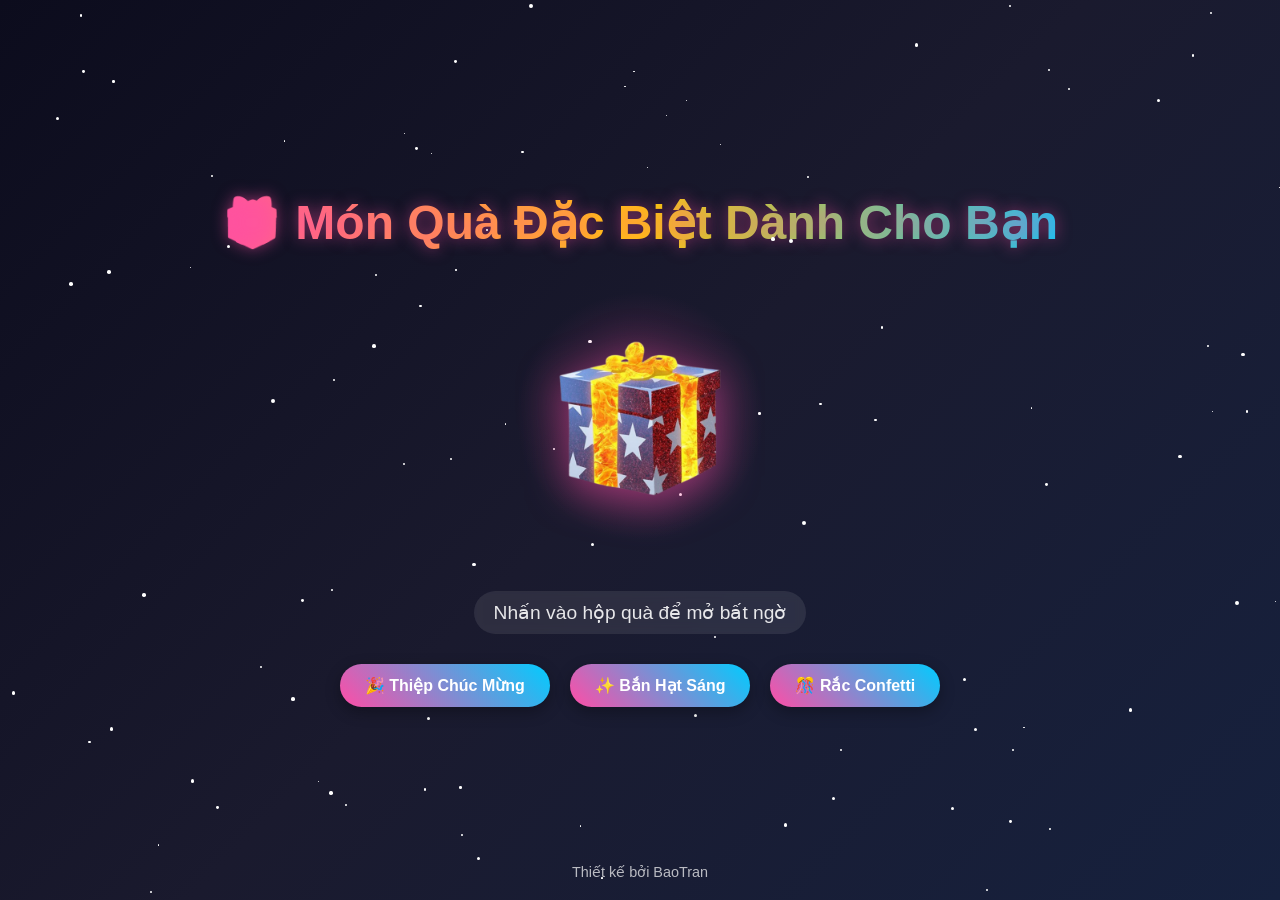
==== gift.html @ 2ae76b1a "Add files via upload" ====
<!DOCTYPE html>
<html lang="vi">
<head>
<meta charset="UTF-8">
<meta name="viewport" content="width=device-width, initial-scale=1.0">
<title>Món Quà Đặc Biệt Dành Cho Bạn</title>
<style>
* {
    margin: 0;
    padding: 0;
    box-sizing: border-box;
}

body {
    height: 100vh;
    display: flex;
    justify-content: center;
    align-items: center;
    background: linear-gradient(135deg, #0c0c1d, #1a1a2e, #16213e);
    font-family: 'Segoe UI', Tahoma, Geneva, Verdana, sans-serif;
    flex-direction: column;
    color: white;
    overflow: hidden;
    position: relative;
}

h1 {
    margin-bottom: 40px;
    font-size: 3rem;
    text-align: center;
    background: linear-gradient(90deg, #ff4da6, #ffcc00, #00ccff);
    -webkit-background-clip: text;
    background-clip: text;
    color: transparent;
    animation: titleGlow 3s infinite alternate;
    text-shadow: 0 0 15px rgba(255, 77, 166, 0.5);
    padding: 0 20px;
}

@keyframes titleGlow {
    0% { filter: drop-shadow(0 0 10px rgba(255, 77, 166, 0.7)); }
    50% { filter: drop-shadow(0 0 20px rgba(255, 204, 0, 0.7)); }
    100% { filter: drop-shadow(0 0 15px rgba(0, 204, 255, 0.7)); }
}

.gift-container {
    position: relative;
    width: 250px;
    height: 250px;
    margin-bottom: 30px;
    perspective: 1000px;
    cursor: pointer;
}

.gift-image {
    width: 100%;
    height: 100%;
    object-fit: contain;
    filter: drop-shadow(0 10px 20px rgba(255, 77, 166, 0.5));
    transition: all 0.5s cubic-bezier(0.175, 0.885, 0.32, 1.275);
    border-radius: 15px;
}

.gift-container:hover .gift-image {
    transform: scale(1.1) rotateY(10deg);
    filter: drop-shadow(0 15px 30px rgba(255, 77, 166, 0.8));
}

.glow-effect {
    position: absolute;
    top: 0;
    left: 0;
    width: 100%;
    height: 100%;
    border-radius: 15px;
    background: radial-gradient(circle at center, rgba(255, 77, 166, 0.3), transparent 70%);
    animation: pulseGlow 2s infinite alternate;
    pointer-events: none;
    z-index: -1;
}

@keyframes pulseGlow {
    0% { opacity: 0.5; transform: scale(0.95); }
    100% { opacity: 1; transform: scale(1.05); }
}

.click {
    margin-top: 20px;
    font-size: 1.2rem;
    opacity: 0.9;
    text-align: center;
    animation: pulse 2s infinite;
    background: rgba(255, 255, 255, 0.1);
    padding: 10px 20px;
    border-radius: 50px;
    backdrop-filter: blur(5px);
}

@keyframes pulse {
    0% { opacity: 0.7; transform: scale(1); }
    50% { opacity: 1; transform: scale(1.05); }
    100% { opacity: 0.7; transform: scale(1); }
}

.buttons-container {
    display: flex;
    gap: 20px;
    margin-top: 30px;
    flex-wrap: wrap;
    justify-content: center;
}

.button {
    padding: 12px 25px;
    background: linear-gradient(45deg, #ff4da6, #00ccff);
    border: none;
    border-radius: 50px;
    color: white;
    font-size: 1rem;
    font-weight: bold;
    cursor: pointer;
    transition: all 0.3s ease;
    box-shadow: 0 5px 15px rgba(0, 0, 0, 0.3);
    position: relative;
    overflow: hidden;
    z-index: 1;
}

.button::before {
    content: '';
    position: absolute;
    top: 0;
    left: -100%;
    width: 100%;
    height: 100%;
    background: linear-gradient(90deg, transparent, rgba(255, 255, 255, 0.3), transparent);
    transition: left 0.7s;
    z-index: -1;
}

.button:hover::before {
    left: 100%;
}

.button:hover {
    transform: translateY(-5px);
    box-shadow: 0 10px 20px rgba(0, 0, 0, 0.4);
}

.button:active {
    transform: translateY(0);
}

.card-container {
    position: fixed;
    top: 0;
    left: 0;
    width: 100%;
    height: 100%;
    display: none;
    justify-content: center;
    align-items: center;
    z-index: 1000;
    background: rgba(0, 0, 0, 0.8);
    backdrop-filter: blur(10px);
}

.greeting-card {
    width: 90%;
    max-width: 500px;
    background: linear-gradient(135deg, #1a1a2e, #0f3460);
    border-radius: 20px;
    padding: 30px;
    box-shadow: 0 20px 50px rgba(0, 0, 0, 0.7);
    position: relative;
    overflow: hidden;
    transform: scale(0.8);
    opacity: 0;
    transition: transform 0.5s, opacity 0.5s;
}

.greeting-card.show {
    transform: scale(1);
    opacity: 1;
}

.card-content {
    text-align: center;
    position: relative;
    z-index: 2;
}

.card-content h2 {
    font-size: 2.5rem;
    margin-bottom: 20px;
    background: linear-gradient(90deg, #ff4da6, #ffcc00);
    -webkit-background-clip: text;
    background-clip: text;
    color: transparent;
}

.card-content p {
    font-size: 1.2rem;
    line-height: 1.6;
    margin-bottom: 25px;
}

.close-card {
    position: absolute;
    top: 15px;
    right: 15px;
    background: rgba(255, 255, 255, 0.1);
    border: none;
    color: white;
    width: 30px;
    height: 30px;
    border-radius: 50%;
    cursor: pointer;
    font-size: 1.2rem;
    display: flex;
    justify-content: center;
    align-items: center;
    transition: background 0.3s;
}

.close-card:hover {
    background: rgba(255, 77, 166, 0.7);
}

.firework {
    position: absolute;
    width: 5px;
    height: 5px;
    border-radius: 50%;
    pointer-events: none;
    z-index: 1;
}

.confetti {
    position: absolute;
    width: 10px;
    height: 10px;
    opacity: 0;
    pointer-events: none;
    z-index: 1;
}

.stars {
    position: absolute;
    top: 0;
    left: 0;
    width: 100%;
    height: 100%;
    pointer-events: none;
    z-index: 0;
}

.star {
    position: absolute;
    background-color: white;
    border-radius: 50%;
    animation: twinkle 3s infinite;
}

@keyframes twinkle {
    0%, 100% { opacity: 0.2; }
    50% { opacity: 1; }
}

.message {
    position: absolute;
    bottom: 20px;
    width: 100%;
    text-align: center;
    font-size: 0.9rem;
    opacity: 0.7;
}

.loading {
    position: fixed;
    top: 0;
    left: 0;
    width: 100%;
    height: 100%;
    background: rgba(0, 0, 0, 0.9);
    display: flex;
    justify-content: center;
    align-items: center;
    z-index: 2000;
    flex-direction: column;
}

.loading-spinner {
    width: 50px;
    height: 50px;
    border: 5px solid rgba(255, 77, 166, 0.3);
    border-top: 5px solid #ff4da6;
    border-radius: 50%;
    animation: spin 1s linear infinite;
    margin-bottom: 20px;
}

@keyframes spin {
    0% { transform: rotate(0deg); }
    100% { transform: rotate(360deg); }
}

.loading-text {
    color: white;
    font-size: 1.2rem;
}

@media (max-width: 768px) {
    h1 {
        font-size: 2rem;
    }
    
    .gift-container {
        width: 200px;
        height: 200px;
    }
    
    .buttons-container {
        flex-direction: column;
        align-items: center;
    }
    
    .button {
        width: 200px;
    }
}
</style>
</head>

<body>
    <div class="stars" id="stars"></div>
    
    <h1>🎁 Món Quà Đặc Biệt Dành Cho Bạn</h1>
    
    <div class="gift-container" onclick="openGift()">
        <!-- Thay đổi đường dẫn hình ảnh tại đây -->
        <img src="image.png" 
             alt="Món quà đặc biệt" 
             class="gift-image"
             id="giftImage">
        <div class="glow-effect"></div>
    </div>
    
    <p class="click">Nhấn vào hộp quà để mở bất ngờ</p>
    
    <div class="buttons-container">
        <button class="button" onclick="showGreetingCard()">🎉 Thiệp Chúc Mừng</button>
        <button class="button" onclick="launchFireworks()">✨ Bắn Hạt Sáng</button>
        <button class="button" onclick="createConfetti()">🎊 Rắc Confetti</button>
    </div>
    
    <div class="card-container" id="cardContainer">
        <div class="greeting-card" id="greetingCard">
            <button class="close-card" onclick="closeGreetingCard()">×</button>
            <div class="card-content">
                <h2>Chúc Mừng em Phương Đoàn!</h2>
                <p>"Cuộc đời như một khu vườn — không phải lúc nào cũng nắng ấm, đôi khi cũng có mưa dông. Nhưng anh tin rằng chính những cơn mưa ấy sẽ giúp em trở thành một bông hoa đẹp hơn, mạnh mẽ hơn và tỏa hương ngát hơn trong hành trình trưởng thành của mình."</p>
                <p>Chúc em: </p>
                <p>"Tuế Tuế Bình - Tuế Tuế An - Tuế Tuế Bình An" </p>
                <p>🎁🎉✨🎊🎈</p>
                <div style="margin-top: 20px;">
                    <button class="button" onclick="redirectNow()">Đến Trang Chính Ngay</button>
                </div>
            </div>
        </div>
    </div>
    
    <div class="loading" id="loadingScreen" style="display: none;">
        <div class="loading-spinner"></div>
        <div class="loading-text">Đang chuyển đến trang chính...</div>
    </div>
    
    <p class="message">Thiết kế bởi BaoTran</p>

<script>
// Tạo ngôi sao lấp lánh nền
function createStars() {
    const starsContainer = document.getElementById('stars');
    const starCount = 100;
    
    for (let i = 0; i < starCount; i++) {
        const star = document.createElement('div');
        star.classList.add('star');
        
        // Kích thước ngẫu nhiên
        const size = Math.random() * 3 + 1;
        star.style.width = `${size}px`;
        star.style.height = `${size}px`;
        
        // Vị trí ngẫu nhiên
        star.style.left = `${Math.random() * 100}%`;
        star.style.top = `${Math.random() * 100}%`;
        
        // Độ trễ animation ngẫu nhiên
        star.style.animationDelay = `${Math.random() * 3}s`;
        
        starsContainer.appendChild(star);
    }
}

// Mở hộp quà và chuyển hướng
function openGift() {
    const giftImage = document.getElementById('giftImage');

    // hiệu ứng mở quà
    giftImage.style.transform = 'scale(1.3) rotateY(180deg)';
    giftImage.style.filter = 'drop-shadow(0 0 30px rgba(255, 77, 166, 0.9)) brightness(1.5)';

    // pháo hoa
    launchFireworks();
    createConfetti();

    // chuyển trang
    setTimeout(() => {
        window.location.href = "index.html";
    }, 800);
}

// Chuyển hướng ngay lập tức
function redirectNow() {
    const loadingScreen = document.getElementById('loadingScreen');
    loadingScreen.style.display = 'flex';
    setTimeout(() => {
        window.location.href = "index.html";
    }, 500);
}

// Hiển thị thiệp chúc mừng
function showGreetingCard() {
    const cardContainer = document.getElementById('cardContainer');
    const greetingCard = document.getElementById('greetingCard');
    
    cardContainer.style.display = 'flex';
    
    // Kích hoạt animation sau một chút delay
    setTimeout(() => {
        greetingCard.classList.add('show');
    }, 10);
}

// Đóng thiệp chúc mừng
function closeGreetingCard() {
    const cardContainer = document.getElementById('cardContainer');
    const greetingCard = document.getElementById('greetingCard');
    
    greetingCard.classList.remove('show');
    
    setTimeout(() => {
        cardContainer.style.display = 'none';
    }, 500);
}

// Bắn pháo hoa
function launchFireworks() {
    const colors = ['#ff4da6', '#00ccff', '#ffcc00', '#ff0066', '#00ff99', '#9d4edd'];
    
    for (let i = 0; i < 20; i++) {
        createFirework(colors[Math.floor(Math.random() * colors.length)]);
    }
}

// Tạo một pháo hoa
function createFirework(color) {
    const firework = document.createElement('div');
    firework.classList.add('firework');
    firework.style.backgroundColor = color;
    firework.style.left = `${Math.random() * 100}%`;
    firework.style.top = `${Math.random() * 100}%`;
    
    document.body.appendChild(firework);
    
    // Kích thước pháo hoa
    const size = Math.random() * 10 + 5;
    firework.style.width = `${size}px`;
    firework.style.height = `${size}px`;
    
    // Animation pháo hoa nổ
    const animation = firework.animate([
        { transform: 'scale(0)', opacity: 1 },
        { transform: `scale(${Math.random() * 3 + 2})`, opacity: 0 }
    ], {
        duration: Math.random() * 1000 + 500,
        easing: 'cubic-bezier(0.215, 0.610, 0.355, 1)'
    });
    
    // Xóa pháo hoa sau khi animation kết thúc
    animation.onfinish = () => {
        firework.remove();
    };
}

// Tạo confetti
function createConfetti() {
    const colors = ['#ff4da6', '#00ccff', '#ffcc00', '#ff0066', '#00ff99', '#9d4edd'];
    const confettiCount = 100;
    
    for (let i = 0; i < confettiCount; i++) {
        const confetti = document.createElement('div');
        confetti.classList.add('confetti');
        
        // Màu sắc ngẫu nhiên
        confetti.style.backgroundColor = colors[Math.floor(Math.random() * colors.length)];
        
        // Hình dạng ngẫu nhiên (hình tròn hoặc hình chữ nhật)
        if (Math.random() > 0.5) {
            confetti.style.borderRadius = '50%';
        } else {
            confetti.style.borderRadius = '0';
        }
        
        // Kích thước ngẫu nhiên
        const size = Math.random() * 10 + 5;
        confetti.style.width = `${size}px`;
        confetti.style.height = `${size}px`;
        
        // Vị trí bắt đầu ngẫu nhiên
        confetti.style.left = `${Math.random() * 100}%`;
        confetti.style.top = `${Math.random() * 100}%`;
        
        document.body.appendChild(confetti);
        
        // Animation confetti rơi
        const animation = confetti.animate([
            { 
                transform: `translate(0, 0) rotate(0deg)`,
                opacity: 1 
            },
            { 
                transform: `translate(${Math.random() * 200 - 100}px, ${Math.random() * 300 + 100}px) rotate(${Math.random() * 360}deg)`,
                opacity: 0 
            }
        ], {
            duration: Math.random() * 2000 + 1000,
            easing: 'cubic-bezier(0.215, 0.610, 0.355, 1)'
        });
        
        // Xóa confetti sau khi animation kết thúc
        animation.onfinish = () => {
            confetti.remove();
        };
    }
}

// Khởi tạo trang
window.onload = function() {
    createStars();
    
    // Thêm hiệu ứng hover cho các nút
    const buttons = document.querySelectorAll('.button');
    buttons.forEach(button => {
        button.addEventListener('mouseenter', function() {
            this.style.transform = 'translateY(-5px)';
        });
        
        button.addEventListener('mouseleave', function() {
            this.style.transform = 'translateY(0)';
        });
    });
    
    // Cho phép đóng thiệp bằng phím ESC
    document.addEventListener('keydown', function(event) {
        if (event.key === 'Escape') {
            closeGreetingCard();
        }
    });
    
    // Kiểm tra nếu hình ảnh không tải được
    const giftImage = document.getElementById('giftImage');
    giftImage.onerror = function() {
        // Nếu hình ảnh mặc định không tải được, sử dụng hình ảnh dự phòng
        this.src = "data:image/svg+xml,%3Csvg xmlns='FLOWERS-main\hop-qua-vector.png' viewBox='0 0 100 100'%3E%3Crect width='80' height='80' x='10' y='10' fill='%23ff4da6' rx='10'/%3E%3Crect width='15' height='80' x='42.5' y='10' fill='white'/%3E%3Crect width='80' height='15' x='10' y='42.5' fill='white'/%3E%3Crect width='90' height='20' x='5' y='-10' fill='%23ff1a75' rx='5'/%3E%3C/svg%3E";
        this.alt = "Hình ảnh món quà (dự phòng)";
    };
};

// Hướng dẫn thay đổi hình ảnh:
console.log("Để thay đổi hình ảnh món quà:");
console.log("1. Tìm dòng code: <img src='https://cdn.pixabay.com/photo/2017/08/06/17/58/gift-2594355_1280.png'");
console.log("2. Thay thế URL bằng đường dẫn đến hình ảnh của bạn");
console.log("3. Lưu ý: Hình ảnh nên có định dạng PNG với nền trong suốt để hiệu ứng đẹp nhất");
</script>
</body>
</html>
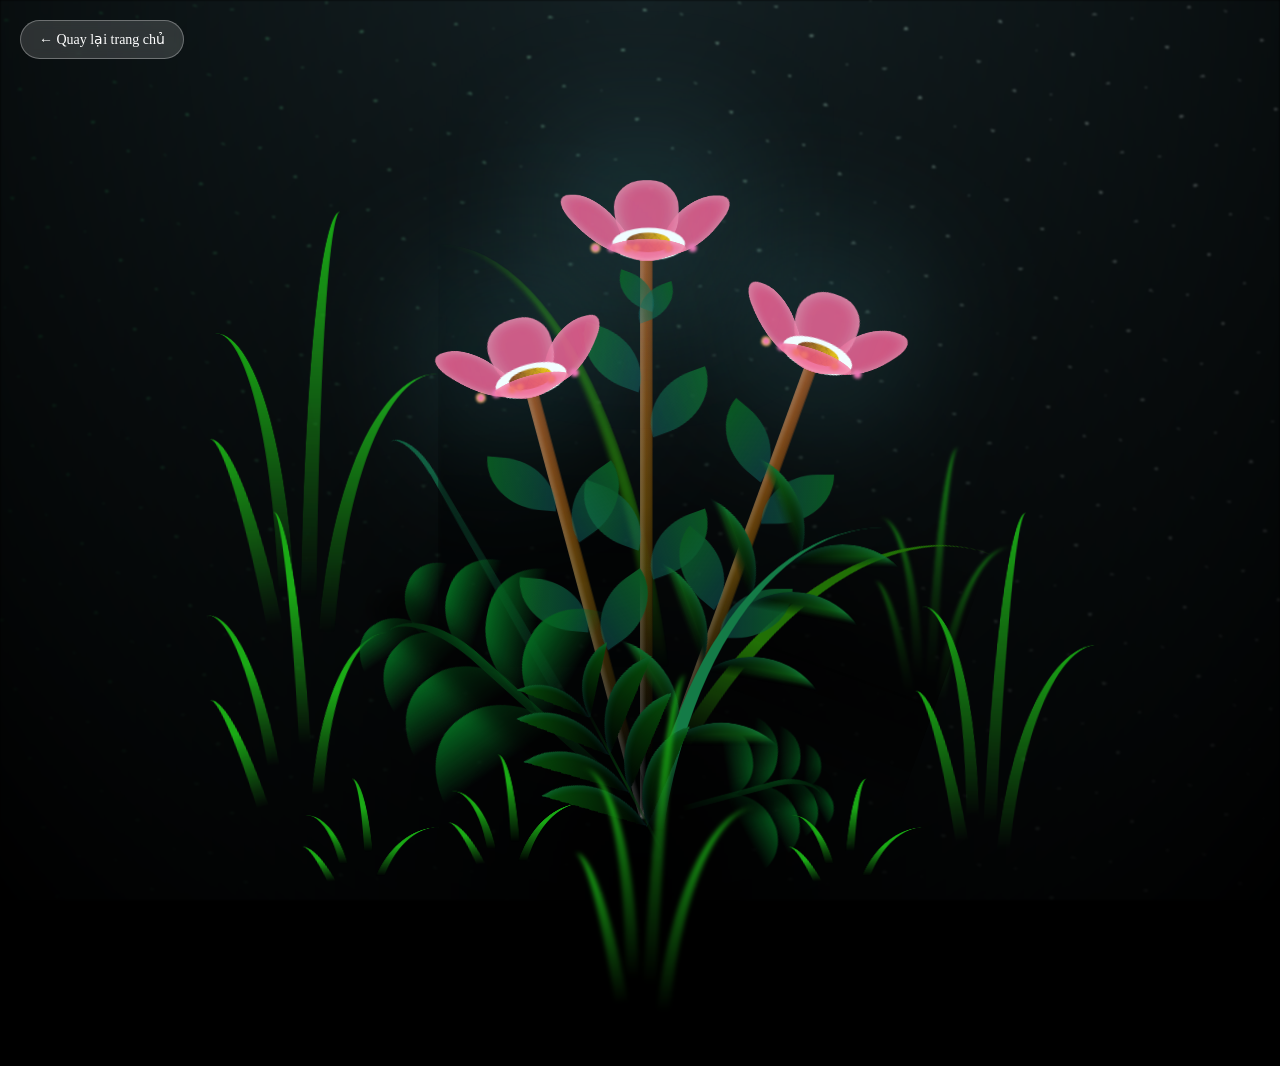
==== commit 4f5a8cd6: "Update gift.html" ====
--- a/gift.html
+++ b/gift.html
@@ -1,588 +1,313 @@
 <!DOCTYPE html>
-<html lang="vi">
+<html lang="en">
 <head>
-<meta charset="UTF-8">
-<meta name="viewport" content="width=device-width, initial-scale=1.0">
-<title>Món Quà Đặc Biệt Dành Cho Bạn</title>
-<style>
-* {
-    margin: 0;
-    padding: 0;
-    box-sizing: border-box;
-}
-
-body {
-    height: 100vh;
-    display: flex;
-    justify-content: center;
-    align-items: center;
-    background: linear-gradient(135deg, #0c0c1d, #1a1a2e, #16213e);
-    font-family: 'Segoe UI', Tahoma, Geneva, Verdana, sans-serif;
-    flex-direction: column;
-    color: white;
-    overflow: hidden;
-    position: relative;
-}
-
-h1 {
-    margin-bottom: 40px;
-    font-size: 3rem;
-    text-align: center;
-    background: linear-gradient(90deg, #ff4da6, #ffcc00, #00ccff);
-    -webkit-background-clip: text;
-    background-clip: text;
-    color: transparent;
-    animation: titleGlow 3s infinite alternate;
-    text-shadow: 0 0 15px rgba(255, 77, 166, 0.5);
-    padding: 0 20px;
-}
-
-@keyframes titleGlow {
-    0% { filter: drop-shadow(0 0 10px rgba(255, 77, 166, 0.7)); }
-    50% { filter: drop-shadow(0 0 20px rgba(255, 204, 0, 0.7)); }
-    100% { filter: drop-shadow(0 0 15px rgba(0, 204, 255, 0.7)); }
-}
-
-.gift-container {
-    position: relative;
-    width: 250px;
-    height: 250px;
-    margin-bottom: 30px;
-    perspective: 1000px;
-    cursor: pointer;
-}
-
-.gift-image {
-    width: 100%;
-    height: 100%;
-    object-fit: contain;
-    filter: drop-shadow(0 10px 20px rgba(255, 77, 166, 0.5));
-    transition: all 0.5s cubic-bezier(0.175, 0.885, 0.32, 1.275);
-    border-radius: 15px;
-}
-
-.gift-container:hover .gift-image {
-    transform: scale(1.1) rotateY(10deg);
-    filter: drop-shadow(0 15px 30px rgba(255, 77, 166, 0.8));
-}
-
-.glow-effect {
-    position: absolute;
-    top: 0;
-    left: 0;
-    width: 100%;
-    height: 100%;
-    border-radius: 15px;
-    background: radial-gradient(circle at center, rgba(255, 77, 166, 0.3), transparent 70%);
-    animation: pulseGlow 2s infinite alternate;
-    pointer-events: none;
-    z-index: -1;
-}
-
-@keyframes pulseGlow {
-    0% { opacity: 0.5; transform: scale(0.95); }
-    100% { opacity: 1; transform: scale(1.05); }
-}
-
-.click {
-    margin-top: 20px;
-    font-size: 1.2rem;
-    opacity: 0.9;
-    text-align: center;
-    animation: pulse 2s infinite;
-    background: rgba(255, 255, 255, 0.1);
-    padding: 10px 20px;
-    border-radius: 50px;
-    backdrop-filter: blur(5px);
-}
-
-@keyframes pulse {
-    0% { opacity: 0.7; transform: scale(1); }
-    50% { opacity: 1; transform: scale(1.05); }
-    100% { opacity: 0.7; transform: scale(1); }
-}
-
-.buttons-container {
-    display: flex;
-    gap: 20px;
-    margin-top: 30px;
-    flex-wrap: wrap;
-    justify-content: center;
-}
-
-.button {
-    padding: 12px 25px;
-    background: linear-gradient(45deg, #ff4da6, #00ccff);
-    border: none;
-    border-radius: 50px;
-    color: white;
-    font-size: 1rem;
-    font-weight: bold;
-    cursor: pointer;
-    transition: all 0.3s ease;
-    box-shadow: 0 5px 15px rgba(0, 0, 0, 0.3);
-    position: relative;
-    overflow: hidden;
-    z-index: 1;
-}
-
-.button::before {
-    content: '';
-    position: absolute;
-    top: 0;
-    left: -100%;
-    width: 100%;
-    height: 100%;
-    background: linear-gradient(90deg, transparent, rgba(255, 255, 255, 0.3), transparent);
-    transition: left 0.7s;
-    z-index: -1;
-}
-
-.button:hover::before {
-    left: 100%;
-}
-
-.button:hover {
-    transform: translateY(-5px);
-    box-shadow: 0 10px 20px rgba(0, 0, 0, 0.4);
-}
-
-.button:active {
-    transform: translateY(0);
-}
-
-.card-container {
-    position: fixed;
-    top: 0;
-    left: 0;
-    width: 100%;
-    height: 100%;
-    display: none;
-    justify-content: center;
-    align-items: center;
-    z-index: 1000;
-    background: rgba(0, 0, 0, 0.8);
-    backdrop-filter: blur(10px);
-}
-
-.greeting-card {
-    width: 90%;
-    max-width: 500px;
-    background: linear-gradient(135deg, #1a1a2e, #0f3460);
-    border-radius: 20px;
-    padding: 30px;
-    box-shadow: 0 20px 50px rgba(0, 0, 0, 0.7);
-    position: relative;
-    overflow: hidden;
-    transform: scale(0.8);
-    opacity: 0;
-    transition: transform 0.5s, opacity 0.5s;
-}
-
-.greeting-card.show {
-    transform: scale(1);
-    opacity: 1;
-}
-
-.card-content {
-    text-align: center;
-    position: relative;
-    z-index: 2;
-}
-
-.card-content h2 {
-    font-size: 2.5rem;
-    margin-bottom: 20px;
-    background: linear-gradient(90deg, #ff4da6, #ffcc00);
-    -webkit-background-clip: text;
-    background-clip: text;
-    color: transparent;
-}
-
-.card-content p {
-    font-size: 1.2rem;
-    line-height: 1.6;
-    margin-bottom: 25px;
-}
-
-.close-card {
-    position: absolute;
-    top: 15px;
-    right: 15px;
-    background: rgba(255, 255, 255, 0.1);
-    border: none;
-    color: white;
-    width: 30px;
-    height: 30px;
-    border-radius: 50%;
-    cursor: pointer;
-    font-size: 1.2rem;
-    display: flex;
-    justify-content: center;
-    align-items: center;
-    transition: background 0.3s;
-}
-
-.close-card:hover {
-    background: rgba(255, 77, 166, 0.7);
-}
-
-.firework {
-    position: absolute;
-    width: 5px;
-    height: 5px;
-    border-radius: 50%;
-    pointer-events: none;
-    z-index: 1;
-}
-
-.confetti {
-    position: absolute;
-    width: 10px;
-    height: 10px;
-    opacity: 0;
-    pointer-events: none;
-    z-index: 1;
-}
-
-.stars {
-    position: absolute;
-    top: 0;
-    left: 0;
-    width: 100%;
-    height: 100%;
-    pointer-events: none;
-    z-index: 0;
-}
-
-.star {
-    position: absolute;
-    background-color: white;
-    border-radius: 50%;
-    animation: twinkle 3s infinite;
-}
-
-@keyframes twinkle {
-    0%, 100% { opacity: 0.2; }
-    50% { opacity: 1; }
-}
-
-.message {
-    position: absolute;
-    bottom: 20px;
-    width: 100%;
-    text-align: center;
-    font-size: 0.9rem;
-    opacity: 0.7;
-}
-
-.loading {
-    position: fixed;
-    top: 0;
-    left: 0;
-    width: 100%;
-    height: 100%;
-    background: rgba(0, 0, 0, 0.9);
-    display: flex;
-    justify-content: center;
-    align-items: center;
-    z-index: 2000;
-    flex-direction: column;
-}
-
-.loading-spinner {
-    width: 50px;
-    height: 50px;
-    border: 5px solid rgba(255, 77, 166, 0.3);
-    border-top: 5px solid #ff4da6;
-    border-radius: 50%;
-    animation: spin 1s linear infinite;
-    margin-bottom: 20px;
-}
-
-@keyframes spin {
-    0% { transform: rotate(0deg); }
-    100% { transform: rotate(360deg); }
-}
-
-.loading-text {
-    color: white;
-    font-size: 1.2rem;
-}
-
-@media (max-width: 768px) {
-    h1 {
-        font-size: 2rem;
-    }
+    <meta charset="UTF-8">
+    <meta http-equiv="X-UA-Compatible" content="IE=edge">
+    <meta name="viewport" content="width=device-width, initial-scale=1.0">
+    <link rel="stylesheet" href="main.css">
+    <link rel="icon" href="flowers.png" type="image/x-icon">
+    <title>flowers</title>
+</head>
+<body class="container">
+    <div class="night"></div>
+    <div class="flowers">
+      <div class="flower flower--1">
+        <div class="flower__leafs flower__leafs--1">
+          <div class="flower__leaf flower__leaf--1"></div>
+          <div class="flower__leaf flower__leaf--2"></div>
+          <div class="flower__leaf flower__leaf--3"></div>
+          <div class="flower__leaf flower__leaf--4"></div>
+          <div class="flower__white-circle"></div>
+  
+          <div class="flower__light flower__light--1"></div>
+          <div class="flower__light flower__light--2"></div>
+          <div class="flower__light flower__light--3"></div>
+          <div class="flower__light flower__light--4"></div>
+          <div class="flower__light flower__light--5"></div>
+          <div class="flower__light flower__light--6"></div>
+          <div class="flower__light flower__light--7"></div>
+          <div class="flower__light flower__light--8"></div>
+  
+        </div>
+        <div class="flower__line">
+          <div class="flower__line__leaf flower__line__leaf--1"></div>
+          <div class="flower__line__leaf flower__line__leaf--2"></div>
+          <div class="flower__line__leaf flower__line__leaf--3"></div>
+          <div class="flower__line__leaf flower__line__leaf--4"></div>
+          <div class="flower__line__leaf flower__line__leaf--5"></div>
+          <div class="flower__line__leaf flower__line__leaf--6"></div>
+        </div>
+      </div>
+  
+      <div class="flower flower--2">
+        <div class="flower__leafs flower__leafs--2">
+          <div class="flower__leaf flower__leaf--1"></div>
+          <div class="flower__leaf flower__leaf--2"></div>
+          <div class="flower__leaf flower__leaf--3"></div>
+          <div class="flower__leaf flower__leaf--4"></div>
+          <div class="flower__white-circle"></div>
+  
+          <div class="flower__light flower__light--1"></div>
+          <div class="flower__light flower__light--2"></div>
+          <div class="flower__light flower__light--3"></div>
+          <div class="flower__light flower__light--4"></div>
+          <div class="flower__light flower__light--5"></div>
+          <div class="flower__light flower__light--6"></div>
+          <div class="flower__light flower__light--7"></div>
+          <div class="flower__light flower__light--8"></div>
+  
+        </div>
+        <div class="flower__line">
+          <div class="flower__line__leaf flower__line__leaf--1"></div>
+          <div class="flower__line__leaf flower__line__leaf--2"></div>
+          <div class="flower__line__leaf flower__line__leaf--3"></div>
+          <div class="flower__line__leaf flower__line__leaf--4"></div>
+        </div>
+      </div>
+  
+      <div class="flower flower--3">
+        <div class="flower__leafs flower__leafs--3">
+          <div class="flower__leaf flower__leaf--1"></div>
+          <div class="flower__leaf flower__leaf--2"></div>
+          <div class="flower__leaf flower__leaf--3"></div>
+          <div class="flower__leaf flower__leaf--4"></div>
+          <div class="flower__white-circle"></div>
+  
+          <div class="flower__light flower__light--1"></div>
+          <div class="flower__light flower__light--2"></div>
+          <div class="flower__light flower__light--3"></div>
+          <div class="flower__light flower__light--4"></div>
+          <div class="flower__light flower__light--5"></div>
+          <div class="flower__light flower__light--6"></div>
+          <div class="flower__light flower__light--7"></div>
+          <div class="flower__light flower__light--8"></div>
+  
+        </div>
+        <div class="flower__line">
+          <div class="flower__line__leaf flower__line__leaf--1"></div>
+          <div class="flower__line__leaf flower__line__leaf--2"></div>
+          <div class="flower__line__leaf flower__line__leaf--3"></div>
+          <div class="flower__line__leaf flower__line__leaf--4"></div>
+        </div>
+      </div>
+  
+      <div class="grow-ans" style="--d:1.2s">
+        <div class="flower__g-long">
+          <div class="flower__g-long__top"></div>
+          <div class="flower__g-long__bottom"></div>
+        </div>
+      </div>
+  
+      <div class="growing-grass">
+        <div class="flower__grass flower__grass--1">
+          <div class="flower__grass--top"></div>
+          <div class="flower__grass--bottom"></div>
+          <div class="flower__grass__leaf flower__grass__leaf--1"></div>
+          <div class="flower__grass__leaf flower__grass__leaf--2"></div>
+          <div class="flower__grass__leaf flower__grass__leaf--3"></div>
+          <div class="flower__grass__leaf flower__grass__leaf--4"></div>
+          <div class="flower__grass__leaf flower__grass__leaf--5"></div>
+          <div class="flower__grass__leaf flower__grass__leaf--6"></div>
+          <div class="flower__grass__leaf flower__grass__leaf--7"></div>
+          <div class="flower__grass__leaf flower__grass__leaf--8"></div>
+          <div class="flower__grass__overlay"></div>
+        </div>
+      </div>
+  
+      <div class="growing-grass">
+        <div class="flower__grass flower__grass--2">
+          <div class="flower__grass--top"></div>
+          <div class="flower__grass--bottom"></div>
+          <div class="flower__grass__leaf flower__grass__leaf--1"></div>
+          <div class="flower__grass__leaf flower__grass__leaf--2"></div>
+          <div class="flower__grass__leaf flower__grass__leaf--3"></div>
+          <div class="flower__grass__leaf flower__grass__leaf--4"></div>
+          <div class="flower__grass__leaf flower__grass__leaf--5"></div>
+          <div class="flower__grass__leaf flower__grass__leaf--6"></div>
+          <div class="flower__grass__leaf flower__grass__leaf--7"></div>
+          <div class="flower__grass__leaf flower__grass__leaf--8"></div>
+          <div class="flower__grass__overlay"></div>
+        </div>
+      </div>
+  
+      <div class="grow-ans" style="--d:2.4s">
+        <div class="flower__g-right flower__g-right--1">
+          <div class="leaf"></div>
+        </div>
+      </div>
+  
+      <div class="grow-ans" style="--d:2.8s">
+        <div class="flower__g-right flower__g-right--2">
+          <div class="leaf"></div>
+        </div>
+      </div>
+  
+      <div class="grow-ans" style="--d:2.8s">
+        <div class="flower__g-front">
+          <div class="flower__g-front__leaf-wrapper flower__g-front__leaf-wrapper--1">
+            <div class="flower__g-front__leaf"></div>
+          </div>
+          <div class="flower__g-front__leaf-wrapper flower__g-front__leaf-wrapper--2">
+            <div class="flower__g-front__leaf"></div>
+          </div>
+          <div class="flower__g-front__leaf-wrapper flower__g-front__leaf-wrapper--3">
+            <div class="flower__g-front__leaf"></div>
+          </div>
+          <div class="flower__g-front__leaf-wrapper flower__g-front__leaf-wrapper--4">
+            <div class="flower__g-front__leaf"></div>
+          </div>
+          <div class="flower__g-front__leaf-wrapper flower__g-front__leaf-wrapper--5">
+            <div class="flower__g-front__leaf"></div>
+          </div>
+          <div class="flower__g-front__leaf-wrapper flower__g-front__leaf-wrapper--6">
+            <div class="flower__g-front__leaf"></div>
+          </div>
+          <div class="flower__g-front__leaf-wrapper flower__g-front__leaf-wrapper--7">
+            <div class="flower__g-front__leaf"></div>
+          </div>
+          <div class="flower__g-front__leaf-wrapper flower__g-front__leaf-wrapper--8">
+            <div class="flower__g-front__leaf"></div>
+          </div>
+          <div class="flower__g-front__line"></div>
+        </div>
+      </div>
+  
+      <div class="grow-ans" style="--d:3.2s">
+        <div class="flower__g-fr">
+          <div class="leaf"></div>
+          <div class="flower__g-fr__leaf flower__g-fr__leaf--1"></div>
+          <div class="flower__g-fr__leaf flower__g-fr__leaf--2"></div>
+          <div class="flower__g-fr__leaf flower__g-fr__leaf--3"></div>
+          <div class="flower__g-fr__leaf flower__g-fr__leaf--4"></div>
+          <div class="flower__g-fr__leaf flower__g-fr__leaf--5"></div>
+          <div class="flower__g-fr__leaf flower__g-fr__leaf--6"></div>
+          <div class="flower__g-fr__leaf flower__g-fr__leaf--7"></div>
+          <div class="flower__g-fr__leaf flower__g-fr__leaf--8"></div>
+        </div>
+      </div>
+  
+      <div class="long-g long-g--0">
+        <div class="grow-ans" style="--d:3s">
+          <div class="leaf leaf--0"></div>
+        </div>
+        <div class="grow-ans" style="--d:2.2s">
+          <div class="leaf leaf--1"></div>
+        </div>
+        <div class="grow-ans" style="--d:3.4s">
+          <div class="leaf leaf--2"></div>
+        </div>
+        <div class="grow-ans" style="--d:3.6s">
+          <div class="leaf leaf--3"></div>
+        </div>
+      </div>
+  
+      <div class="long-g long-g--1">
+        <div class="grow-ans" style="--d:3.6s">
+          <div class="leaf leaf--0"></div>
+        </div>
+        <div class="grow-ans" style="--d:3.8s">
+          <div class="leaf leaf--1"></div>
+        </div>
+        <div class="grow-ans" style="--d:4s">
+          <div class="leaf leaf--2"></div>
+        </div>
+        <div class="grow-ans" style="--d:4.2s">
+          <div class="leaf leaf--3"></div>
+        </div>
+      </div>
+  
+      <div class="long-g long-g--2">
+        <div class="grow-ans" style="--d:4s">
+          <div class="leaf leaf--0"></div>
+        </div>
+        <div class="grow-ans" style="--d:4.2s">
+          <div class="leaf leaf--1"></div>
+        </div>
+        <div class="grow-ans" style="--d:4.4s">
+          <div class="leaf leaf--2"></div>
+        </div>
+        <div class="grow-ans" style="--d:4.6s">
+          <div class="leaf leaf--3"></div>
+        </div>
+      </div>
+  
+      <div class="long-g long-g--3">
+        <div class="grow-ans" style="--d:4s">
+          <div class="leaf leaf--0"></div>
+        </div>
+        <div class="grow-ans" style="--d:4.2s">
+          <div class="leaf leaf--1"></div>
+        </div>
+        <div class="grow-ans" style="--d:3s">
+          <div class="leaf leaf--2"></div>
+        </div>
+        <div class="grow-ans" style="--d:3.6s">
+          <div class="leaf leaf--3"></div>
+        </div>
+      </div>
+  
+      <div class="long-g long-g--4">
+        <div class="grow-ans" style="--d:4s">
+          <div class="leaf leaf--0"></div>
+        </div>
+        <div class="grow-ans" style="--d:4.2s">
+          <div class="leaf leaf--1"></div>
+        </div>
+        <div class="grow-ans" style="--d:3s">
+          <div class="leaf leaf--2"></div>
+        </div>
+        <div class="grow-ans" style="--d:3.6s">
+          <div class="leaf leaf--3"></div>
+        </div>
+      </div>
+  
+      <div class="long-g long-g--5">
+        <div class="grow-ans" style="--d:4s">
+          <div class="leaf leaf--0"></div>
+        </div>
+        <div class="grow-ans" style="--d:4.2s">
+          <div class="leaf leaf--1"></div>
+        </div>
+        <div class="grow-ans" style="--d:3s">
+          <div class="leaf leaf--2"></div>
+        </div>
+        <div class="grow-ans" style="--d:3.6s">
+          <div class="leaf leaf--3"></div>
+        </div>
+      </div>
+  
+      <div class="long-g long-g--6">
+        <div class="grow-ans" style="--d:4.2s">
+          <div class="leaf leaf--0"></div>
+        </div>
+        <div class="grow-ans" style="--d:4.4s">
+          <div class="leaf leaf--1"></div>
+        </div>
+        <div class="grow-ans" style="--d:4.6s">
+          <div class="leaf leaf--2"></div>
+        </div>
+        <div class="grow-ans" style="--d:4.8s">
+          <div class="leaf leaf--3"></div>
+        </div>
+      </div>
+  
+      <div class="long-g long-g--7">
+        <div class="grow-ans" style="--d:3s">
+          <div class="leaf leaf--0"></div>
+        </div>
+        <div class="grow-ans" style="--d:3.2s">
+          <div class="leaf leaf--1"></div>
+        </div>
+        <div class="grow-ans" style="--d:3.5s">
+          <div class="leaf leaf--2"></div>
+        </div>
+        <div class="grow-ans" style="--d:3.6s">
+          <div class="leaf leaf--3"></div>
+        </div>
+      </div>
+    </div>
+    <a href="index.html" class="back-home">← Quay lại trang chủ</a>
     
-    .gift-container {
-        width: 200px;
-        height: 200px;
-    }
-    
-    .buttons-container {
-        flex-direction: column;
-        align-items: center;
-    }
-    
-    .button {
-        width: 200px;
-    }
-}
-</style>
-</head>
-
-<body>
-    <div class="stars" id="stars"></div>
-    
-    <h1>🎁 Món Quà Đặc Biệt Dành Cho Bạn</h1>
-    
-    <div class="gift-container" onclick="openGift()">
-        <!-- Thay đổi đường dẫn hình ảnh tại đây -->
-        <img src="image.png" 
-             alt="Món quà đặc biệt" 
-             class="gift-image"
-             id="giftImage">
-        <div class="glow-effect"></div>
-    </div>
-    
-    <p class="click">Nhấn vào hộp quà để mở bất ngờ</p>
-    
-    <div class="buttons-container">
-        <button class="button" onclick="showGreetingCard()">🎉 Thiệp Chúc Mừng</button>
-        <button class="button" onclick="launchFireworks()">✨ Bắn Hạt Sáng</button>
-        <button class="button" onclick="createConfetti()">🎊 Rắc Confetti</button>
-    </div>
-    
-    <div class="card-container" id="cardContainer">
-        <div class="greeting-card" id="greetingCard">
-            <button class="close-card" onclick="closeGreetingCard()">×</button>
-            <div class="card-content">
-                <h2>Chúc Mừng em Phương Đoàn!</h2>
-                <p>"Cuộc đời như một khu vườn — không phải lúc nào cũng nắng ấm, đôi khi cũng có mưa dông. Nhưng anh tin rằng chính những cơn mưa ấy sẽ giúp em trở thành một bông hoa đẹp hơn, mạnh mẽ hơn và tỏa hương ngát hơn trong hành trình trưởng thành của mình."</p>
-                <p>Chúc em: </p>
-                <p>"Tuế Tuế Bình - Tuế Tuế An - Tuế Tuế Bình An" </p>
-                <p>🎁🎉✨🎊🎈</p>
-                <div style="margin-top: 20px;">
-                    <button class="button" onclick="redirectNow()">Đến Trang Chính Ngay</button>
-                </div>
-            </div>
-        </div>
-    </div>
-    
-    <div class="loading" id="loadingScreen" style="display: none;">
-        <div class="loading-spinner"></div>
-        <div class="loading-text">Đang chuyển đến trang chính...</div>
-    </div>
-    
-    <p class="message">Thiết kế bởi BaoTran</p>
-
-<script>
-// Tạo ngôi sao lấp lánh nền
-function createStars() {
-    const starsContainer = document.getElementById('stars');
-    const starCount = 100;
-    
-    for (let i = 0; i < starCount; i++) {
-        const star = document.createElement('div');
-        star.classList.add('star');
-        
-        // Kích thước ngẫu nhiên
-        const size = Math.random() * 3 + 1;
-        star.style.width = `${size}px`;
-        star.style.height = `${size}px`;
-        
-        // Vị trí ngẫu nhiên
-        star.style.left = `${Math.random() * 100}%`;
-        star.style.top = `${Math.random() * 100}%`;
-        
-        // Độ trễ animation ngẫu nhiên
-        star.style.animationDelay = `${Math.random() * 3}s`;
-        
-        starsContainer.appendChild(star);
-    }
-}
-
-// Mở hộp quà và chuyển hướng
-function openGift() {
-    const giftImage = document.getElementById('giftImage');
-
-    // hiệu ứng mở quà
-    giftImage.style.transform = 'scale(1.3) rotateY(180deg)';
-    giftImage.style.filter = 'drop-shadow(0 0 30px rgba(255, 77, 166, 0.9)) brightness(1.5)';
-
-    // pháo hoa
-    launchFireworks();
-    createConfetti();
-
-    // chuyển trang
-    setTimeout(() => {
-        window.location.href = "index.html";
-    }, 800);
-}
-
-// Chuyển hướng ngay lập tức
-function redirectNow() {
-    const loadingScreen = document.getElementById('loadingScreen');
-    loadingScreen.style.display = 'flex';
-    setTimeout(() => {
-        window.location.href = "index.html";
-    }, 500);
-}
-
-// Hiển thị thiệp chúc mừng
-function showGreetingCard() {
-    const cardContainer = document.getElementById('cardContainer');
-    const greetingCard = document.getElementById('greetingCard');
-    
-    cardContainer.style.display = 'flex';
-    
-    // Kích hoạt animation sau một chút delay
-    setTimeout(() => {
-        greetingCard.classList.add('show');
-    }, 10);
-}
-
-// Đóng thiệp chúc mừng
-function closeGreetingCard() {
-    const cardContainer = document.getElementById('cardContainer');
-    const greetingCard = document.getElementById('greetingCard');
-    
-    greetingCard.classList.remove('show');
-    
-    setTimeout(() => {
-        cardContainer.style.display = 'none';
-    }, 500);
-}
-
-// Bắn pháo hoa
-function launchFireworks() {
-    const colors = ['#ff4da6', '#00ccff', '#ffcc00', '#ff0066', '#00ff99', '#9d4edd'];
-    
-    for (let i = 0; i < 20; i++) {
-        createFirework(colors[Math.floor(Math.random() * colors.length)]);
-    }
-}
-
-// Tạo một pháo hoa
-function createFirework(color) {
-    const firework = document.createElement('div');
-    firework.classList.add('firework');
-    firework.style.backgroundColor = color;
-    firework.style.left = `${Math.random() * 100}%`;
-    firework.style.top = `${Math.random() * 100}%`;
-    
-    document.body.appendChild(firework);
-    
-    // Kích thước pháo hoa
-    const size = Math.random() * 10 + 5;
-    firework.style.width = `${size}px`;
-    firework.style.height = `${size}px`;
-    
-    // Animation pháo hoa nổ
-    const animation = firework.animate([
-        { transform: 'scale(0)', opacity: 1 },
-        { transform: `scale(${Math.random() * 3 + 2})`, opacity: 0 }
-    ], {
-        duration: Math.random() * 1000 + 500,
-        easing: 'cubic-bezier(0.215, 0.610, 0.355, 1)'
-    });
-    
-    // Xóa pháo hoa sau khi animation kết thúc
-    animation.onfinish = () => {
-        firework.remove();
-    };
-}
-
-// Tạo confetti
-function createConfetti() {
-    const colors = ['#ff4da6', '#00ccff', '#ffcc00', '#ff0066', '#00ff99', '#9d4edd'];
-    const confettiCount = 100;
-    
-    for (let i = 0; i < confettiCount; i++) {
-        const confetti = document.createElement('div');
-        confetti.classList.add('confetti');
-        
-        // Màu sắc ngẫu nhiên
-        confetti.style.backgroundColor = colors[Math.floor(Math.random() * colors.length)];
-        
-        // Hình dạng ngẫu nhiên (hình tròn hoặc hình chữ nhật)
-        if (Math.random() > 0.5) {
-            confetti.style.borderRadius = '50%';
-        } else {
-            confetti.style.borderRadius = '0';
-        }
-        
-        // Kích thước ngẫu nhiên
-        const size = Math.random() * 10 + 5;
-        confetti.style.width = `${size}px`;
-        confetti.style.height = `${size}px`;
-        
-        // Vị trí bắt đầu ngẫu nhiên
-        confetti.style.left = `${Math.random() * 100}%`;
-        confetti.style.top = `${Math.random() * 100}%`;
-        
-        document.body.appendChild(confetti);
-        
-        // Animation confetti rơi
-        const animation = confetti.animate([
-            { 
-                transform: `translate(0, 0) rotate(0deg)`,
-                opacity: 1 
-            },
-            { 
-                transform: `translate(${Math.random() * 200 - 100}px, ${Math.random() * 300 + 100}px) rotate(${Math.random() * 360}deg)`,
-                opacity: 0 
-            }
-        ], {
-            duration: Math.random() * 2000 + 1000,
-            easing: 'cubic-bezier(0.215, 0.610, 0.355, 1)'
-        });
-        
-        // Xóa confetti sau khi animation kết thúc
-        animation.onfinish = () => {
-            confetti.remove();
-        };
-    }
-}
-
-// Khởi tạo trang
-window.onload = function() {
-    createStars();
-    
-    // Thêm hiệu ứng hover cho các nút
-    const buttons = document.querySelectorAll('.button');
-    buttons.forEach(button => {
-        button.addEventListener('mouseenter', function() {
-            this.style.transform = 'translateY(-5px)';
-        });
-        
-        button.addEventListener('mouseleave', function() {
-            this.style.transform = 'translateY(0)';
-        });
-    });
-    
-    // Cho phép đóng thiệp bằng phím ESC
-    document.addEventListener('keydown', function(event) {
-        if (event.key === 'Escape') {
-            closeGreetingCard();
-        }
-    });
-    
-    // Kiểm tra nếu hình ảnh không tải được
-    const giftImage = document.getElementById('giftImage');
-    giftImage.onerror = function() {
-        // Nếu hình ảnh mặc định không tải được, sử dụng hình ảnh dự phòng
-        this.src = "data:image/svg+xml,%3Csvg xmlns='FLOWERS-main\hop-qua-vector.png' viewBox='0 0 100 100'%3E%3Crect width='80' height='80' x='10' y='10' fill='%23ff4da6' rx='10'/%3E%3Crect width='15' height='80' x='42.5' y='10' fill='white'/%3E%3Crect width='80' height='15' x='10' y='42.5' fill='white'/%3E%3Crect width='90' height='20' x='5' y='-10' fill='%23ff1a75' rx='5'/%3E%3C/svg%3E";
-        this.alt = "Hình ảnh món quà (dự phòng)";
-    };
-};
-
-// Hướng dẫn thay đổi hình ảnh:
-console.log("Để thay đổi hình ảnh món quà:");
-console.log("1. Tìm dòng code: <img src='https://cdn.pixabay.com/photo/2017/08/06/17/58/gift-2594355_1280.png'");
-console.log("2. Thay thế URL bằng đường dẫn đến hình ảnh của bạn");
-console.log("3. Lưu ý: Hình ảnh nên có định dạng PNG với nền trong suốt để hiệu ứng đẹp nhất");
-</script>
-</body>
-</html>+    <script src="main.js"></script>
+  </body>
+</html>
--- a/main.css
+++ b/main.css
@@ -0,0 +1,1356 @@
+*,
+*::after,
+*::before {
+  padding: 0;
+  margin: 0;
+  box-sizing: border-box;
+}
+
+:root {
+  --dark-color: #000;
+}
+
+body {
+  display: flex;
+  align-items: flex-end;
+  justify-content: center;
+  min-height: 100vh;
+  background-color: var(--dark-color);
+  overflow: hidden;
+  perspective: 1000px;
+}
+
+.night {
+  position: fixed;
+  left: 50%;
+  top: 0;
+  transform: translateX(-50%);
+  width: 100%;
+  height: 100%;
+  filter: blur(0.1vmin);
+  background-image: radial-gradient(ellipse at top, transparent 0%, var(--dark-color)), 
+  radial-gradient(ellipse at bottom, var(--dark-color), rgba(145, 233, 255, 0.2)), repeating-linear-gradient(220deg, rgb(0, 0, 0) 0px,
+   rgb(0, 0, 0) 19px, transparent 19px, transparent 22px), repeating-linear-gradient(189deg, rgb(0, 0, 0) 0px, rgb(0, 0, 0) 19px, transparent 19px, transparent 22px),
+    repeating-linear-gradient(148deg, rgb(0, 0, 0) 0px, rgb(0, 0, 0) 19px, transparent 19px, transparent 22px), linear-gradient(90deg, rgb(7, 107, 42), rgb(240, 240, 240));
+}
+
+.flowers {
+  position: relative;
+  transform: scale(0.9);
+}
+
+.flower {
+  position: absolute;
+  bottom: 10vmin;
+  transform-origin: bottom center;
+  z-index: 10;
+  --fl-speed: 0.3s;
+}
+.flower--1 {
+  -webkit-animation: moving-flower-1 4s linear infinite;
+          animation: moving-flower-1 4s linear infinite;
+}
+.flower--1 .flower__line {
+  height: 70vmin;
+  -webkit-animation-delay: 0.3s;
+          animation-delay: 0.3s;
+}
+.flower--1 .flower__line__leaf--1 {
+  -webkit-animation: blooming-leaf-right var(--fl-speed) 1.6s backwards;
+          animation: blooming-leaf-right var(--fl-speed) 1.6s backwards;
+}
+.flower--1 .flower__line__leaf--2 {
+  -webkit-animation: blooming-leaf-right var(--fl-speed) 1.4s backwards;
+          animation: blooming-leaf-right var(--fl-speed) 1.4s backwards;
+}
+.flower--1 .flower__line__leaf--3 {
+  -webkit-animation: blooming-leaf-left var(--fl-speed) 1.2s backwards;
+          animation: blooming-leaf-left var(--fl-speed) 1.2s backwards;
+}
+.flower--1 .flower__line__leaf--4 {
+  -webkit-animation: blooming-leaf-left var(--fl-speed) 1s backwards;
+          animation: blooming-leaf-left var(--fl-speed) 1s backwards;
+}
+.flower--1 .flower__line__leaf--5 {
+  -webkit-animation: blooming-leaf-right var(--fl-speed) 1.8s backwards;
+          animation: blooming-leaf-right var(--fl-speed) 1.8s backwards;
+}
+.flower--1 .flower__line__leaf--6 {
+  -webkit-animation: blooming-leaf-left var(--fl-speed) 2s backwards;
+          animation: blooming-leaf-left var(--fl-speed) 2s backwards;
+}
+.flower--2 {
+  left: 50%;
+  transform: rotate(20deg);
+  -webkit-animation: moving-flower-2 4s linear infinite;
+          animation: moving-flower-2 4s linear infinite;
+}
+.flower--2 .flower__line {
+  height: 60vmin;
+  -webkit-animation-delay: 0.6s;
+          animation-delay: 0.6s;
+}
+.flower--2 .flower__line__leaf--1 {
+  -webkit-animation: blooming-leaf-right var(--fl-speed) 1.9s backwards;
+          animation: blooming-leaf-right var(--fl-speed) 1.9s backwards;
+}
+.flower--2 .flower__line__leaf--2 {
+  -webkit-animation: blooming-leaf-right var(--fl-speed) 1.7s backwards;
+          animation: blooming-leaf-right var(--fl-speed) 1.7s backwards;
+}
+.flower--2 .flower__line__leaf--3 {
+  -webkit-animation: blooming-leaf-left var(--fl-speed) 1.5s backwards;
+          animation: blooming-leaf-left var(--fl-speed) 1.5s backwards;
+}
+.flower--2 .flower__line__leaf--4 {
+  -webkit-animation: blooming-leaf-left var(--fl-speed) 1.3s backwards;
+          animation: blooming-leaf-left var(--fl-speed) 1.3s backwards;
+}
+.flower--3 {
+  left: 50%;
+  transform: rotate(-15deg);
+  -webkit-animation: moving-flower-3 4s linear infinite;
+          animation: moving-flower-3 4s linear infinite;
+}
+.flower--3 .flower__line {
+  -webkit-animation-delay: 0.9s;
+          animation-delay: 0.9s;
+}
+.flower--3 .flower__line__leaf--1 {
+  -webkit-animation: blooming-leaf-right var(--fl-speed) 2.5s backwards;
+          animation: blooming-leaf-right var(--fl-speed) 2.5s backwards;
+}
+.flower--3 .flower__line__leaf--2 {
+  -webkit-animation: blooming-leaf-right var(--fl-speed) 2.3s backwards;
+          animation: blooming-leaf-right var(--fl-speed) 2.3s backwards;
+}
+.flower--3 .flower__line__leaf--3 {
+  -webkit-animation: blooming-leaf-left var(--fl-speed) 2.1s backwards;
+          animation: blooming-leaf-left var(--fl-speed) 2.1s backwards;
+}
+.flower--3 .flower__line__leaf--4 {
+  -webkit-animation: blooming-leaf-left var(--fl-speed) 1.9s backwards;
+          animation: blooming-leaf-left var(--fl-speed) 1.9s backwards;
+}
+.flower__leafs {
+  position: relative;
+  -webkit-animation: blooming-flower 2s backwards;
+          animation: blooming-flower 2s backwards;
+}
+.flower__leafs--1 {
+  -webkit-animation-delay: 1.1s;
+          animation-delay: 1.1s;
+}
+.flower__leafs--2 {
+  -webkit-animation-delay: 1.4s;
+          animation-delay: 1.4s;
+}
+.flower__leafs--3 {
+  -webkit-animation-delay: 1.7s;
+          animation-delay: 1.7s;
+}
+.flower__leafs::after {
+  content: "";
+  position: absolute;
+  left: 0;
+  top: 0;
+  transform: translate(-50%, -100%);
+  width: 8vmin;
+  height: 8vmin;
+  background-color: #6bf0ff;
+  filter: blur(10vmin);
+}
+.flower__leaf {
+  position: absolute;
+  bottom: 0;
+  left: 50%;
+  width: 8vmin;
+  height: 11vmin;
+  border-radius: 51% 49% 47% 53%/44% 45% 55% 69%;
+  background-color: #f672b0;
+  background-image: linear-gradient(to top, #ee5286, #ee5286);
+  transform-origin: bottom center;
+  opacity: 0.9;
+  box-shadow: inset 0 0 2vmin rgba(255, 255, 255, 0.5);
+}
+.flower__leaf--1 {
+  transform: translate(-10%, 1%) rotateY(40deg) rotateX(-50deg);
+}
+.flower__leaf--2 {
+  transform: translate(-50%, -4%) rotateX(40deg);
+}
+.flower__leaf--3 {
+  transform: translate(-90%, 0%) rotateY(45deg) rotateX(50deg);
+}
+.flower__leaf--4 {
+  width: 8vmin;
+  height: 8vmin;
+  transform-origin: bottom left;
+  border-radius: 4vmin 10vmin 4vmin 4vmin;
+  transform: translate(0%, 18%) rotateX(70deg) rotate(-43deg);
+  background-image: linear-gradient(to top, #ee5286, #ee5286);
+  z-index: 1;
+  opacity: 0.8;
+}
+.flower__white-circle {
+  position: absolute;
+  left: -3.5vmin;
+  top: -3vmin;
+  width: 9vmin;
+  height: 4vmin;
+  border-radius: 50%;
+  background-color: #fff;
+}
+.flower__white-circle::after {
+  content: "";
+  position: absolute;
+  left: 50%;
+  top: 45%;
+  transform: translate(-50%, -50%);
+  width: 60%;
+  height: 60%;
+  border-radius: inherit;
+  background-image: repeating-linear-gradient(135deg, rgba(0, 0, 0, 0.03) 0px, rgba(0, 0, 0, 0.03) 1px,
+   transparent 1px, transparent 12px), repeating-linear-gradient(45deg, rgba(0, 0, 0, 0.03) 0px, rgba(0, 0, 0, 0.03) 1px, transparent 1px,
+    transparent 12px), repeating-linear-gradient(67.5deg, rgba(0, 0, 0, 0.03) 0px, rgba(0, 0, 0, 0.03) 1px, transparent 1px, transparent 12px),
+     repeating-linear-gradient(135deg, rgba(0, 0, 0, 0.03) 0px, rgba(0, 0, 0, 0.03) 1px, transparent 1px, transparent 12px), repeating-linear-gradient(45deg, rgba(0, 0, 0, 0.03) 0px,
+      rgba(0, 0, 0, 0.03) 1px, transparent 1px, transparent 12px), repeating-linear-gradient(112.5deg, rgba(0, 0, 0, 0.03) 0px, rgba(0, 0, 0, 0.03) 1px, transparent 1px, transparent 12px),
+       repeating-linear-gradient(112.5deg, rgba(0, 0, 0, 0.03) 0px, rgba(0, 0, 0, 0.03) 1px, transparent 1px, transparent 12px), repeating-linear-gradient(45deg, rgba(0, 0, 0, 0.03) 0px,
+        rgba(0, 0, 0, 0.03) 1px, transparent 1px, transparent 12px), repeating-linear-gradient(22.5deg, rgba(0, 0, 0, 0.03) 0px, rgba(0, 0, 0, 0.03) 1px, transparent 1px, transparent 12px), 
+        repeating-linear-gradient(45deg, rgba(0, 0, 0, 0.03) 0px, rgba(0, 0, 0, 0.03) 1px, transparent 1px, transparent 12px), repeating-linear-gradient(22.5deg, rgba(0, 0, 0, 0.03) 0px, 
+        rgba(0, 0, 0, 0.03) 1px, transparent 1px, transparent 12px), repeating-linear-gradient(135deg, rgba(0, 0, 0, 0.03) 0px, rgba(0, 0, 0, 0.03) 1px, transparent 1px, transparent 12px),
+         repeating-linear-gradient(157.5deg, rgba(0, 0, 0, 0.03) 0px, rgba(0, 0, 0, 0.03) 1px, transparent 1px, transparent 12px), repeating-linear-gradient(67.5deg, rgba(0, 0, 0, 0.03) 0px,
+          rgba(0, 0, 0, 0.03) 1px, transparent 1px, transparent 12px), repeating-linear-gradient(67.5deg, rgba(0, 0, 0, 0.03) 0px, rgba(0, 0, 0, 0.03) 1px, transparent 1px, transparent 12px),
+           linear-gradient(90deg, rgb(127, 47, 21), rgb(255, 206, 0));
+}
+
+.flower__line {
+  height: 55vmin;
+  width: 1.5vmin;
+  background-image: linear-gradient(to left, rgba(0, 0, 0, 0.2), transparent, rgba(255, 255, 255, 0.2)), linear-gradient(to top, transparent 10%, #583e08, #944415);
+  box-shadow: inset 0 0 2px rgba(0, 0, 0, 0.5);
+  -webkit-animation: grow-flower-tree 4s backwards;
+          animation: grow-flower-tree 4s backwards;
+}
+.flower__line__leaf {
+  --w: 7vmin;
+  --h: calc(var(--w) + 2vmin);
+  position: absolute;
+  top: 20%;
+  left: 90%;
+  width: var(--w);
+  height: var(--h);
+  border-top-right-radius: var(--h);
+  border-bottom-left-radius: var(--h);
+  background-image: linear-gradient(to top, rgba(20, 117, 122, 0.4), #095721);
+}
+.flower__line__leaf--1 {
+  transform: rotate(70deg) rotateY(30deg);
+}
+.flower__line__leaf--2 {
+  top: 45%;
+  transform: rotate(70deg) rotateY(30deg);
+}
+.flower__line__leaf--3, .flower__line__leaf--4, .flower__line__leaf--6 {
+  border-top-right-radius: 0;
+  border-bottom-left-radius: 0;
+  border-top-left-radius: var(--h);
+  border-bottom-right-radius: var(--h);
+  left: -460%;
+  top: 12%;
+  transform: rotate(-70deg) rotateY(30deg);
+}
+.flower__line__leaf--4 {
+  top: 40%;
+}
+.flower__line__leaf--5 {
+  top: 0;
+  transform-origin: left;
+  transform: rotate(70deg) rotateY(30deg) scale(0.6);
+}
+.flower__line__leaf--6 {
+  top: -2%;
+  left: -450%;
+  transform-origin: right;
+  transform: rotate(-70deg) rotateY(30deg) scale(0.6);
+}
+.flower__light {
+  position: absolute;
+  bottom: 0vmin;
+  width: 1vmin;
+  height: 1vmin;
+  background-color: rgb(255, 251, 0);
+  border-radius: 50%;
+  filter: blur(0.2vmin);
+  -webkit-animation: light-ans 4s linear infinite backwards;
+          animation: light-ans 4s linear infinite backwards;
+}
+.flower__light:nth-child(odd) {
+  background-color: #f76baf;
+}
+.flower__light--1 {
+  left: -2vmin;
+  -webkit-animation-delay: 1s;
+          animation-delay: 1s;
+}
+.flower__light--2 {
+  left: 3vmin;
+  -webkit-animation-delay: 0.5s;
+          animation-delay: 0.5s;
+}
+.flower__light--3 {
+  left: -6vmin;
+  -webkit-animation-delay: 0.3s;
+          animation-delay: 0.3s;
+}
+.flower__light--4 {
+  left: 6vmin;
+  -webkit-animation-delay: 0.9s;
+          animation-delay: 0.9s;
+}
+.flower__light--5 {
+  left: -1vmin;
+  -webkit-animation-delay: 1.5s;
+          animation-delay: 1.5s;
+}
+.flower__light--6 {
+  left: -4vmin;
+  -webkit-animation-delay: 3s;
+          animation-delay: 3s;
+}
+.flower__light--7 {
+  left: 3vmin;
+  -webkit-animation-delay: 2s;
+          animation-delay: 2s;
+}
+.flower__light--8 {
+  left: -6vmin;
+  -webkit-animation-delay: 3.5s;
+          animation-delay: 3.5s;
+}
+.flower__grass {
+  --c: #04661f;
+  --line-w: 1.5vmin;
+  position: absolute;
+  bottom: 12vmin;
+  left: -7vmin;
+  display: flex;
+  flex-direction: column;
+  align-items: flex-end;
+  z-index: 20;
+  transform-origin: bottom center;
+  transform: rotate(-48deg) rotateY(40deg);
+}
+.flower__grass--1 {
+  -webkit-animation: moving-grass 2s linear infinite;
+          animation: moving-grass 2s linear infinite;
+}
+.flower__grass--2 {
+  left: 2vmin;
+  bottom: 10vmin;
+  transform: scale(0.5) rotate(75deg) rotateX(10deg) rotateY(-200deg);
+  opacity: 0.8;
+  z-index: 0;
+  -webkit-animation: moving-grass--2 1.5s linear infinite;
+          animation: moving-grass--2 1.5s linear infinite;
+}
+.flower__grass--top {
+  width: 7vmin;
+  height: 10vmin;
+  border-top-right-radius: 100%;
+  border-right: var(--line-w) solid var(--c);
+  transform-origin: bottom center;
+  transform: rotate(-2deg);
+}
+.flower__grass--bottom {
+  margin-top: -2px;
+  width: var(--line-w);
+  height: 25vmin;
+  background-image: linear-gradient(to top, transparent, var(--c));
+}
+.flower__grass__leaf {
+  --size: 10vmin;
+  position: absolute;
+  width: calc(var(--size) * 2.1);
+  height: var(--size);
+  border-top-left-radius: var(--size);
+  border-top-right-radius: var(--size);
+  background-image: linear-gradient(to top, transparent, transparent 30%, var(--c));
+  z-index: 100;
+}
+.flower__grass__leaf--1 {
+  top: -6%;
+  left: 30%;
+  --size: 6vmin;
+  transform: rotate(-20deg);
+  -webkit-animation: growing-grass-ans--1 2s 2.6s backwards;
+          animation: growing-grass-ans--1 2s 2.6s backwards;
+}
+@-webkit-keyframes growing-grass-ans--1 {
+  0% {
+    transform-origin: bottom left;
+    transform: rotate(-20deg) scale(0);
+  }
+}
+@keyframes growing-grass-ans--1 {
+  0% {
+    transform-origin: bottom left;
+    transform: rotate(-20deg) scale(0);
+  }
+}
+.flower__grass__leaf--2 {
+  top: -5%;
+  left: -110%;
+  --size: 6vmin;
+  transform: rotate(10deg);
+  -webkit-animation: growing-grass-ans--2 2s 2.4s linear backwards;
+          animation: growing-grass-ans--2 2s 2.4s linear backwards;
+}
+@-webkit-keyframes growing-grass-ans--2 {
+  0% {
+    transform-origin: bottom right;
+    transform: rotate(10deg) scale(0);
+  }
+}
+@keyframes growing-grass-ans--2 {
+  0% {
+    transform-origin: bottom right;
+    transform: rotate(10deg) scale(0);
+  }
+}
+.flower__grass__leaf--3 {
+  top: 5%;
+  left: 60%;
+  --size: 8vmin;
+  transform: rotate(-18deg) rotateX(-20deg);
+  -webkit-animation: growing-grass-ans--3 2s 2.2s linear backwards;
+          animation: growing-grass-ans--3 2s 2.2s linear backwards;
+}
+@-webkit-keyframes growing-grass-ans--3 {
+  0% {
+    transform-origin: bottom left;
+    transform: rotate(-18deg) rotateX(-20deg) scale(0);
+  }
+}
+@keyframes growing-grass-ans--3 {
+  0% {
+    transform-origin: bottom left;
+    transform: rotate(-18deg) rotateX(-20deg) scale(0);
+  }
+}
+.flower__grass__leaf--4 {
+  top: 6%;
+  left: -135%;
+  --size: 8vmin;
+  transform: rotate(2deg);
+  -webkit-animation: growing-grass-ans--4 2s 2s linear backwards;
+          animation: growing-grass-ans--4 2s 2s linear backwards;
+}
+@-webkit-keyframes growing-grass-ans--4 {
+  0% {
+    transform-origin: bottom right;
+    transform: rotate(2deg) scale(0);
+  }
+}
+@keyframes growing-grass-ans--4 {
+  0% {
+    transform-origin: bottom right;
+    transform: rotate(2deg) scale(0);
+  }
+}
+.flower__grass__leaf--5 {
+  top: 20%;
+  left: 60%;
+  --size: 10vmin;
+  transform: rotate(-24deg) rotateX(-20deg);
+  -webkit-animation: growing-grass-ans--5 2s 1.8s linear backwards;
+          animation: growing-grass-ans--5 2s 1.8s linear backwards;
+}
+@-webkit-keyframes growing-grass-ans--5 {
+  0% {
+    transform-origin: bottom left;
+    transform: rotate(-24deg) rotateX(-20deg) scale(0);
+  }
+}
+@keyframes growing-grass-ans--5 {
+  0% {
+    transform-origin: bottom left;
+    transform: rotate(-24deg) rotateX(-20deg) scale(0);
+  }
+}
+.flower__grass__leaf--6 {
+  top: 22%;
+  left: -180%;
+  --size: 10vmin;
+  transform: rotate(10deg);
+  -webkit-animation: growing-grass-ans--6 2s 1.6s linear backwards;
+          animation: growing-grass-ans--6 2s 1.6s linear backwards;
+}
+@-webkit-keyframes growing-grass-ans--6 {
+  0% {
+    transform-origin: bottom right;
+    transform: rotate(10deg) scale(0);
+  }
+}
+@keyframes growing-grass-ans--6 {
+  0% {
+    transform-origin: bottom right;
+    transform: rotate(10deg) scale(0);
+  }
+}
+.flower__grass__leaf--7 {
+  top: 39%;
+  left: 70%;
+  --size: 10vmin;
+  transform: rotate(-10deg);
+  -webkit-animation: growing-grass-ans--7 2s 1.4s linear backwards;
+          animation: growing-grass-ans--7 2s 1.4s linear backwards;
+}
+@-webkit-keyframes growing-grass-ans--7 {
+  0% {
+    transform-origin: bottom left;
+    transform: rotate(-10deg) scale(0);
+  }
+}
+@keyframes growing-grass-ans--7 {
+  0% {
+    transform-origin: bottom left;
+    transform: rotate(-10deg) scale(0);
+  }
+}
+.flower__grass__leaf--8 {
+  top: 40%;
+  left: -215%;
+  --size: 11vmin;
+  transform: rotate(10deg);
+  -webkit-animation: growing-grass-ans--8 2s 1.2s linear backwards;
+          animation: growing-grass-ans--8 2s 1.2s linear backwards;
+}
+@-webkit-keyframes growing-grass-ans--8 {
+  0% {
+    transform-origin: bottom right;
+    transform: rotate(10deg) scale(0);
+  }
+}
+@keyframes growing-grass-ans--8 {
+  0% {
+    transform-origin: bottom right;
+    transform: rotate(10deg) scale(0);
+  }
+}
+.flower__grass__overlay {
+  position: absolute;
+  top: -10%;
+  right: 0%;
+  width: 100%;
+  height: 100%;
+  background-color: rgba(0, 0, 0, 0.6);
+  filter: blur(1.5vmin);
+  z-index: 100;
+}
+.flower__g-long {
+  --w: 2vmin;
+  --h: 6vmin;
+  --c: #0e5b3c;
+  position: absolute;
+  bottom: 10vmin;
+  left: -3vmin;
+  transform-origin: bottom center;
+  transform: rotate(-30deg) rotateY(-20deg);
+  display: flex;
+  flex-direction: column;
+  align-items: flex-end;
+  -webkit-animation: flower-g-long-ans 3s linear infinite;
+          animation: flower-g-long-ans 3s linear infinite;
+}
+@-webkit-keyframes flower-g-long-ans {
+  0%, 100% {
+    transform: rotate(-30deg) rotateY(-20deg);
+  }
+  50% {
+    transform: rotate(-32deg) rotateY(-20deg);
+  }
+}
+@keyframes flower-g-long-ans {
+  0%, 100% {
+    transform: rotate(-30deg) rotateY(-20deg);
+  }
+  50% {
+    transform: rotate(-32deg) rotateY(-20deg);
+  }
+}
+.flower__g-long__top {
+  top: calc(var(--h) * -1);
+  width: calc(var(--w) + 1vmin);
+  height: var(--h);
+  border-top-right-radius: 100%;
+  border-right: 0.7vmin solid var(--c);
+  transform: translate(-0.7vmin, 1vmin);
+}
+.flower__g-long__bottom {
+  width: var(--w);
+  height: 50vmin;
+  transform-origin: bottom center;
+  background-image: linear-gradient(to top, transparent 30%, var(--c));
+  box-shadow: inset 0 0 2px rgba(0, 0, 0, 0.5);
+  -webkit-clip-path: polygon(35% 0, 65% 1%, 100% 100%, 0% 100%);
+          clip-path: polygon(35% 0, 65% 1%, 100% 100%, 0% 100%);
+}
+.flower__g-right {
+  position: absolute;
+  bottom: 6vmin;
+  left: -2vmin;
+  transform-origin: bottom left;
+  transform: rotate(20deg);
+  
+}
+.flower__g-right .leaf {
+  width: 30vmin;
+  height: 50vmin;
+  border-top-left-radius: 100%;
+  border-left: 2vmin solid #217005;
+  background-image: linear-gradient(to bottom, transparent, var(--dark-color) 60%);
+  -webkit-mask-image: linear-gradient(to top,transparent 30%,#24803e 60% );
+}
+.flower__g-right--1 {
+  -webkit-animation: flower-g-right-ans 2.5s linear infinite;
+          animation: flower-g-right-ans 2.5s linear infinite;
+}
+.flower__g-right--2 {
+  left: 5vmin;
+  transform: rotateY(-180deg);
+  -webkit-animation: flower-g-right-ans--2 3s linear infinite;
+          animation: flower-g-right-ans--2 3s linear infinite;
+}
+.flower__g-right--2 .leaf {
+  height: 75vmin;
+  filter: blur(0.3vmin);
+  opacity: 0.8;
+}
+@-webkit-keyframes flower-g-right-ans {
+  0%, 100% {
+    transform: rotate(20deg);
+  }
+  50% {
+    transform: rotate(24deg) rotateX(-20deg);
+  }
+}
+@keyframes flower-g-right-ans {
+  0%, 100% {
+    transform: rotate(20deg);
+  }
+  50% {
+    transform: rotate(24deg) rotateX(-20deg);
+  }
+}
+@-webkit-keyframes flower-g-right-ans--2 {
+  0%, 100% {
+    transform: rotateY(-180deg) rotate(0deg) rotateX(-20deg);
+  }
+  50% {
+    transform: rotateY(-180deg) rotate(6deg) rotateX(-20deg);
+  }
+}
+@keyframes flower-g-right-ans--2 {
+  0%, 100% {
+    transform: rotateY(-180deg) rotate(0deg) rotateX(-20deg);
+  }
+  50% {
+    transform: rotateY(-180deg) rotate(6deg) rotateX(-20deg);
+  }
+}
+.flower__g-front {
+  position: absolute;
+  bottom: 6vmin;
+  left: 2.5vmin;
+  z-index: 100;
+  transform-origin: bottom center;
+  transform: rotate(-28deg) rotateY(30deg) scale(1.04);
+  -webkit-animation: flower__g-front-ans 2s linear infinite;
+          animation: flower__g-front-ans 2s linear infinite;
+}
+@-webkit-keyframes flower__g-front-ans {
+  0%, 100% {
+    transform: rotate(-28deg) rotateY(30deg) scale(1.04);
+  }
+  50% {
+    transform: rotate(-35deg) rotateY(40deg) scale(1.04);
+  }
+}
+@keyframes flower__g-front-ans {
+  0%, 100% {
+    transform: rotate(-28deg) rotateY(30deg) scale(1.04);
+  }
+  50% {
+    transform: rotate(-35deg) rotateY(40deg) scale(1.04);
+  }
+}
+.flower__g-front__line {
+  width: 0.3vmin;
+  height: 20vmin;
+  background-image: linear-gradient(to top, transparent, #042e0b, transparent 100%);
+  position: relative;
+}
+.flower__g-front__leaf-wrapper {
+  position: absolute;
+  top: 0;
+  left: 0;
+  transform-origin: bottom left;
+  transform: rotate(10deg);
+}
+.flower__g-front__leaf-wrapper:nth-child(even) {
+  left: 0vmin;
+  transform: rotateY(-180deg) rotate(5deg);
+  -webkit-animation: flower__g-front__leaf-left-ans 1s ease-in backwards;
+          animation: flower__g-front__leaf-left-ans 1s ease-in backwards;
+}
+.flower__g-front__leaf-wrapper:nth-child(odd) {
+  -webkit-animation: flower__g-front__leaf-ans 1s ease-in backwards;
+          animation: flower__g-front__leaf-ans 1s ease-in backwards;
+}
+.flower__g-front__leaf-wrapper--1 {
+  top: -8vmin;
+  transform: scale(0.7);
+  -webkit-animation: flower__g-front__leaf-ans 1s 5.5s ease-in backwards !important;
+          animation: flower__g-front__leaf-ans 1s 5.5s ease-in backwards !important;
+}
+.flower__g-front__leaf-wrapper--2 {
+  top: -8vmin;
+  transform: rotateY(-180deg) scale(0.7) !important;
+  -webkit-animation: flower__g-front__leaf-left-ans-2 1s 4.6s ease-in backwards !important;
+          animation: flower__g-front__leaf-left-ans-2 1s 4.6s ease-in backwards !important;
+}
+.flower__g-front__leaf-wrapper--3 {
+  top: -3vmin;
+  -webkit-animation: flower__g-front__leaf-ans 1s 4.6s ease-in backwards;
+          animation: flower__g-front__leaf-ans 1s 4.6s ease-in backwards;
+}
+.flower__g-front__leaf-wrapper--4 {
+  top: -3vmin;
+  transform: rotateY(-180deg) scale(0.9) !important;
+  -webkit-animation: flower__g-front__leaf-left-ans-2 1s 4.6s ease-in backwards !important;
+          animation: flower__g-front__leaf-left-ans-2 1s 4.6s ease-in backwards !important;
+}
+@-webkit-keyframes flower__g-front__leaf-left-ans-2 {
+  0% {
+    transform: rotateY(-180deg) scale(0);
+  }
+}
+@keyframes flower__g-front__leaf-left-ans-2 {
+  0% {
+    transform: rotateY(-180deg) scale(0);
+  }
+}
+.flower__g-front__leaf-wrapper--5, .flower__g-front__leaf-wrapper--6 {
+  top: 2vmin;
+}
+.flower__g-front__leaf-wrapper--7, .flower__g-front__leaf-wrapper--8 {
+  top: 6.5vmin;
+}
+.flower__g-front__leaf-wrapper--2 {
+  -webkit-animation-delay: 5.2s !important;
+          animation-delay: 5.2s !important;
+}
+.flower__g-front__leaf-wrapper--3 {
+  -webkit-animation-delay: 4.9s !important;
+          animation-delay: 4.9s !important;
+}
+.flower__g-front__leaf-wrapper--5 {
+  -webkit-animation-delay: 4.3s !important;
+          animation-delay: 4.3s !important;
+}
+.flower__g-front__leaf-wrapper--6 {
+  -webkit-animation-delay: 4.1s !important;
+          animation-delay: 4.1s !important;
+}
+.flower__g-front__leaf-wrapper--7 {
+  -webkit-animation-delay: 3.8s !important;
+          animation-delay: 3.8s !important;
+}
+.flower__g-front__leaf-wrapper--8 {
+  -webkit-animation-delay: 3.5s !important;
+          animation-delay: 3.5s !important;
+}
+@-webkit-keyframes flower__g-front__leaf-ans {
+  0% {
+    transform: rotate(10deg) scale(0);
+  }
+}
+@keyframes flower__g-front__leaf-ans {
+  0% {
+    transform: rotate(10deg) scale(0);
+  }
+}
+@-webkit-keyframes flower__g-front__leaf-left-ans {
+  0% {
+    transform: rotateY(-180deg) rotate(5deg) scale(0);
+  }
+}
+@keyframes flower__g-front__leaf-left-ans {
+  0% {
+    transform: rotateY(-180deg) rotate(5deg) scale(0);
+  }
+}
+.flower__g-front__leaf {
+  width: 10vmin;
+  height: 10vmin;
+  border-radius: 100% 0% 0% 100%/100% 100% 0% 0%;
+  box-shadow: inset 0 2px 1vmin hsla(184deg, 97%, 58%, 0.2);
+  background-image: linear-gradient(to bottom left, transparent, var(--dark-color)), linear-gradient(to bottom right, #064f0a 50%, transparent 50%, transparent);
+  -webkit-mask-image: linear-gradient(to bottom right, #097149 50%, transparent 50%, transparent);
+  mask-image: linear-gradient(to bottom right, #0e8723 50%, transparent 50%, transparent);
+}
+.flower__g-fr {
+  position: absolute;
+  bottom: -4vmin;
+  left: vmin;
+  transform-origin: bottom left;
+  z-index: 10;
+  -webkit-animation: flower__g-fr-ans 2s linear infinite;
+          animation: flower__g-fr-ans 2s linear infinite;
+}
+@-webkit-keyframes flower__g-fr-ans {
+  0%, 100% {
+    transform: rotate(2deg);
+  }
+  50% {
+    transform: rotate(4deg);
+  }
+}
+@keyframes flower__g-fr-ans {
+  0%, 100% {
+    transform: rotate(2deg);
+  }
+  50% {
+    transform: rotate(4deg);
+  }
+}
+.flower__g-fr .leaf {
+  width: 30vmin;
+  height: 50vmin;
+  border-top-left-radius: 100%;
+  border-left: 2vmin solid #147b47;
+  -webkit-mask-image: linear-gradient(to top, transparent 25%, #0e4e2a 50%);
+  position: relative;
+  z-index: 1;
+}
+.flower__g-fr__leaf {
+  position: absolute;
+  top: 0;
+  left: 0;
+  width: 10vmin;
+  height: 10vmin;
+  border-radius: 100% 0% 0% 100%/100% 100% 0% 0%;
+  box-shadow: inset 0 2px 1vmin hsla(184deg, 97%, 58%, 0.2);
+  background-image: linear-gradient(to bottom left, transparent, var(--dark-color) 98%), linear-gradient(to bottom right, #106e18 45%, transparent 50%, transparent);
+  -webkit-mask-image: linear-gradient(135deg, #175f22 40%, transparent 50%, transparent);
+}
+.flower__g-fr__leaf--1 {
+  left: 20vmin;
+  transform: rotate(45deg);
+  -webkit-animation: flower__g-fr-leaft-ans-1 0.5s 5.2s linear backwards;
+          animation: flower__g-fr-leaft-ans-1 0.5s 5.2s linear backwards;
+}
+@-webkit-keyframes flower__g-fr-leaft-ans-1 {
+  0% {
+    transform-origin: left;
+    transform: rotate(45deg) scale(0);
+  }
+}
+@keyframes flower__g-fr-leaft-ans-1 {
+  0% {
+    transform-origin: left;
+    transform: rotate(45deg) scale(0);
+  }
+}
+.flower__g-fr__leaf--2 {
+  left: 12vmin;
+  top: -7vmin;
+  transform: rotate(25deg) rotateY(-180deg);
+  -webkit-animation: flower__g-fr-leaft-ans-6 0.5s 5s linear backwards;
+          animation: flower__g-fr-leaft-ans-6 0.5s 5s linear backwards;
+}
+.flower__g-fr__leaf--3 {
+  left: 15vmin;
+  top: 6vmin;
+  transform: rotate(55deg);
+  -webkit-animation: flower__g-fr-leaft-ans-5 0.5s 4.8s linear backwards;
+          animation: flower__g-fr-leaft-ans-5 0.5s 4.8s linear backwards;
+}
+.flower__g-fr__leaf--4 {
+  left: 6vmin;
+  top: -2vmin;
+  transform: rotate(25deg) rotateY(-180deg);
+  -webkit-animation: flower__g-fr-leaft-ans-6 0.5s 4.6s linear backwards;
+          animation: flower__g-fr-leaft-ans-6 0.5s 4.6s linear backwards;
+}
+.flower__g-fr__leaf--5 {
+  left: 10vmin;
+  top: 14vmin;
+  transform: rotate(55deg);
+  -webkit-animation: flower__g-fr-leaft-ans-5 0.5s 4.4s linear backwards;
+          animation: flower__g-fr-leaft-ans-5 0.5s 4.4s linear backwards;
+}
+@-webkit-keyframes flower__g-fr-leaft-ans-5 {
+  0% {
+    transform-origin: left;
+    transform: rotate(55deg) scale(0);
+  }
+}
+@keyframes flower__g-fr-leaft-ans-5 {
+  0% {
+    transform-origin: left;
+    transform: rotate(55deg) scale(0);
+  }
+}
+.flower__g-fr__leaf--6 {
+  left: 0vmin;
+  top: 6vmin;
+  transform: rotate(25deg) rotateY(-180deg);
+  -webkit-animation: flower__g-fr-leaft-ans-6 0.5s 4.2s linear backwards;
+          animation: flower__g-fr-leaft-ans-6 0.5s 4.2s linear backwards;
+}
+@-webkit-keyframes flower__g-fr-leaft-ans-6 {
+  0% {
+    transform-origin: right;
+    transform: rotate(25deg) rotateY(-180deg) scale(0);
+  }
+}
+@keyframes flower__g-fr-leaft-ans-6 {
+  0% {
+    transform-origin: right;
+    transform: rotate(25deg) rotateY(-180deg) scale(0);
+  }
+}
+.flower__g-fr__leaf--7 {
+  left: 5vmin;
+  top: 22vmin;
+  transform: rotate(45deg);
+  -webkit-animation: flower__g-fr-leaft-ans-7 0.5s 4s linear backwards;
+          animation: flower__g-fr-leaft-ans-7 0.5s 4s linear backwards;
+}
+@-webkit-keyframes flower__g-fr-leaft-ans-7 {
+  0% {
+    transform-origin: left;
+    transform: rotate(45deg) scale(0);
+  }
+}
+@keyframes flower__g-fr-leaft-ans-7 {
+  0% {
+    transform-origin: left;
+    transform: rotate(45deg) scale(0);
+  }
+}
+.flower__g-fr__leaf--8 {
+  left: -4vmin;
+  top: 15vmin;
+  transform: rotate(15deg) rotateY(-180deg);
+  -webkit-animation: flower__g-fr-leaft-ans-8 0.5s 3.8s linear backwards;
+          animation: flower__g-fr-leaft-ans-8 0.5s 3.8s linear backwards;
+}
+@-webkit-keyframes flower__g-fr-leaft-ans-8 {
+  0% {
+    transform-origin: right;
+    transform: rotate(15deg) rotateY(-180deg) scale(0);
+  }
+}
+@keyframes flower__g-fr-leaft-ans-8 {
+  0% {
+    transform-origin: right;
+    transform: rotate(15deg) rotateY(-180deg) scale(0);
+  }
+}
+
+.long-g {
+  position: absolute;
+  bottom: 25vmin;
+  left: -42vmin;
+  transform-origin: bottom left;
+}
+.long-g--1 {
+  bottom: 0vmin;
+  transform: scale(0.8) rotate(-5deg);
+}
+.long-g--1 .leaf {
+  -webkit-mask-image: linear-gradient(to top, transparent 40%, #196d2a 80%) !important;
+}
+.long-g--1 .leaf--1 {
+  --w: 5vmin;
+  --h: 60vmin;
+  left: -2vmin;
+  transform: rotate(3deg) rotateY(-180deg);
+}
+.long-g--2, .long-g--3 {
+  bottom: -3vmin;
+  left: -35vmin;
+  transform-origin: center;
+  transform: scale(0.6) rotateX(60deg);
+}
+.long-g--2 .leaf, .long-g--3 .leaf {
+  -webkit-mask-image: linear-gradient(to top, transparent 50%, #176220 80%) !important;
+}
+.long-g--2 .leaf--1, .long-g--3 .leaf--1 {
+  left: -1vmin;
+  transform: rotateY(-180deg);
+}
+.long-g--3 {
+  left: -17vmin;
+  bottom: 0vmin;
+}
+.long-g--3 .leaf {
+  -webkit-mask-image: linear-gradient(to top, transparent 40%, #176220 80%) !important;
+}
+.long-g--4 {
+  left: 25vmin;
+  bottom: -3vmin;
+  transform-origin: center;
+  transform: scale(0.6) rotateX(60deg);
+}
+.long-g--4 .leaf {
+  -webkit-mask-image: linear-gradient(to top, transparent 50%, #176220 80%) !important;
+}
+.long-g--5 {
+  left: 42vmin;
+  bottom: 0vmin;
+  transform: scale(0.8) rotate(2deg);
+}
+.long-g--6 {
+  left: 0vmin;
+  bottom: -20vmin;
+  z-index: 100;
+  filter: blur(0.3vmin);
+  transform: scale(0.8) rotate(2deg);
+}
+.long-g--7 {
+  left: 35vmin;
+  bottom: 20vmin;
+  z-index: -1;
+  filter: blur(0.3vmin);
+  transform: scale(0.6) rotate(2deg);
+  opacity: 0.7;
+}
+.long-g .leaf {
+  --w: 15vmin;
+  --h: 40vmin;
+  --c: #1aaa15;
+  position: absolute;
+  bottom: 0;
+  width: var(--w);
+  height: var(--h);
+  border-top-left-radius: 100%;
+  border-left: 2vmin solid var(--c);
+  -webkit-mask-image: linear-gradient(to top, transparent 20%, var(--dark-color));
+  transform-origin: bottom center;
+}
+.long-g .leaf--0 {
+  left: 2vmin;
+  -webkit-animation: leaf-ans-1 4s linear infinite;
+          animation: leaf-ans-1 4s linear infinite;
+}
+.long-g .leaf--1 {
+  --w: 5vmin;
+  --h: 60vmin;
+  -webkit-animation: leaf-ans-1 4s linear infinite;
+          animation: leaf-ans-1 4s linear infinite;
+}
+.long-g .leaf--2 {
+  --w: 10vmin;
+  --h: 40vmin;
+  left: -0.5vmin;
+  bottom: 5vmin;
+  transform-origin: bottom left;
+  transform: rotateY(-180deg);
+  -webkit-animation: leaf-ans-2 3s linear infinite;
+          animation: leaf-ans-2 3s linear infinite;
+}
+.long-g .leaf--3 {
+  --w: 5vmin;
+  --h: 30vmin;
+  left: -1vmin;
+  bottom: 3.2vmin;
+  transform-origin: bottom left;
+  transform: rotate(-10deg) rotateY(-180deg);
+  -webkit-animation: leaf-ans-3 3s linear infinite;
+          animation: leaf-ans-3 3s linear infinite;
+}
+
+@-webkit-keyframes leaf-ans-1 {
+  0%, 100% {
+    transform: rotate(-5deg) scale(1);
+  }
+  50% {
+    transform: rotate(5deg) scale(1.1);
+  }
+}
+
+@keyframes leaf-ans-1 {
+  0%, 100% {
+    transform: rotate(-5deg) scale(1);
+  }
+  50% {
+    transform: rotate(5deg) scale(1.1);
+  }
+}
+@-webkit-keyframes leaf-ans-2 {
+  0%, 100% {
+    transform: rotateY(-180deg) rotate(5deg);
+  }
+  50% {
+    transform: rotateY(-180deg) rotate(0deg) scale(1.1);
+  }
+}
+@keyframes leaf-ans-2 {
+  0%, 100% {
+    transform: rotateY(-180deg) rotate(5deg);
+  }
+  50% {
+    transform: rotateY(-180deg) rotate(0deg) scale(1.1);
+  }
+}
+@-webkit-keyframes leaf-ans-3 {
+  0%, 100% {
+    transform: rotate(-10deg) rotateY(-180deg);
+  }
+  50% {
+    transform: rotate(-20deg) rotateY(-180deg);
+  }
+}
+@keyframes leaf-ans-3 {
+  0%, 100% {
+    transform: rotate(-10deg) rotateY(-180deg);
+  }
+  50% {
+    transform: rotate(-20deg) rotateY(-180deg);
+  }
+}
+.grow-ans {
+  -webkit-animation: grow-ans 2s var(--d) backwards;
+          animation: grow-ans 2s var(--d) backwards;
+}
+
+@-webkit-keyframes grow-ans {
+  0% {
+    transform: scale(0);
+    opacity: 0;
+  }
+}
+
+@keyframes grow-ans {
+  0% {
+    transform: scale(0);
+    opacity: 0;
+  }
+}
+@-webkit-keyframes light-ans {
+  0% {
+    opacity: 0;
+    transform: translateY(0vmin);
+  }
+  25% {
+    opacity: 1;
+    transform: translateY(-5vmin) translateX(-2vmin);
+  }
+  50% {
+    opacity: 1;
+    transform: translateY(-15vmin) translateX(2vmin);
+    filter: blur(0.2vmin);
+  }
+  75% {
+    transform: translateY(-20vmin) translateX(-2vmin);
+    filter: blur(0.2vmin);
+  }
+  100% {
+    transform: translateY(-30vmin);
+    opacity: 0;
+    filter: blur(1vmin);
+  }
+}
+@keyframes light-ans {
+  0% {
+    opacity: 0;
+    transform: translateY(0vmin);
+  }
+  25% {
+    opacity: 1;
+    transform: translateY(-5vmin) translateX(-2vmin);
+  }
+  50% {
+    opacity: 1;
+    transform: translateY(-15vmin) translateX(2vmin);
+    filter: blur(0.2vmin);
+  }
+  75% {
+    transform: translateY(-20vmin) translateX(-2vmin);
+    filter: blur(0.2vmin);
+  }
+  100% {
+    transform: translateY(-30vmin);
+    opacity: 0;
+    filter: blur(1vmin);
+  }
+}
+@-webkit-keyframes moving-flower-1 {
+  0%, 100% {
+    transform: rotate(2deg);
+  }
+  50% {
+    transform: rotate(-2deg);
+  }
+}
+@keyframes moving-flower-1 {
+  0%, 100% {
+    transform: rotate(2deg);
+  }
+  50% {
+    transform: rotate(-2deg);
+  }
+}
+@-webkit-keyframes moving-flower-2 {
+  0%, 100% {
+    transform: rotate(18deg);
+  }
+  50% {
+    transform: rotate(14deg);
+  }
+}
+@keyframes moving-flower-2 {
+  0%, 100% {
+    transform: rotate(18deg);
+  }
+  50% {
+    transform: rotate(14deg);
+  }
+}
+@-webkit-keyframes moving-flower-3 {
+  0%, 100% {
+    transform: rotate(-18deg);
+  }
+  50% {
+    transform: rotate(-20deg) rotateY(-10deg);
+  }
+}
+@keyframes moving-flower-3 {
+  0%, 100% {
+    transform: rotate(-18deg);
+  }
+  50% {
+    transform: rotate(-20deg) rotateY(-10deg);
+  }
+}
+@-webkit-keyframes blooming-leaf-right {
+  0% {
+    transform-origin: left;
+    transform: rotate(70deg) rotateY(30deg) scale(0);
+  }
+}
+@keyframes blooming-leaf-right {
+  0% {
+    transform-origin: left;
+    transform: rotate(70deg) rotateY(30deg) scale(0);
+  }
+}
+@-webkit-keyframes blooming-leaf-left {
+  0% {
+    transform-origin: right;
+    transform: rotate(-70deg) rotateY(30deg) scale(0);
+  }
+}
+@keyframes blooming-leaf-left {
+  0% {
+    transform-origin: right;
+    transform: rotate(-70deg) rotateY(30deg) scale(0);
+  }
+}
+@-webkit-keyframes grow-flower-tree {
+  0% {
+    height: 0;
+    border-radius: 1vmin;
+  }
+}
+@keyframes grow-flower-tree {
+  0% {
+    height: 0;
+    border-radius: 1vmin;
+  }
+}
+@-webkit-keyframes blooming-flower {
+  0% {
+    transform: scale(0);
+  }
+}
+@keyframes blooming-flower {
+  0% {
+    transform: scale(0);
+  }
+}
+@-webkit-keyframes moving-grass {
+  0%, 100% {
+    transform: rotate(-48deg) rotateY(40deg);
+  }
+  50% {
+    transform: rotate(-50deg) rotateY(40deg);
+  }
+}
+@keyframes moving-grass {
+  0%, 100% {
+    transform: rotate(-48deg) rotateY(40deg);
+  }
+  50% {
+    transform: rotate(-50deg) rotateY(40deg);
+  }
+}
+@-webkit-keyframes moving-grass--2 {
+  0%, 100% {
+    transform: scale(0.5) rotate(75deg) rotateX(10deg) rotateY(-200deg);
+  }
+  50% {
+    transform: scale(0.5) rotate(79deg) rotateX(10deg) rotateY(-200deg);
+  }
+}
+@keyframes moving-grass--2 {
+  0%, 100% {
+    transform: scale(0.5) rotate(75deg) rotateX(10deg) rotateY(-200deg);
+  }
+  50% {
+    transform: scale(0.5) rotate(79deg) rotateX(10deg) rotateY(-200deg);
+  }
+}
+.growing-grass {
+  -webkit-animation: growing-grass-ans 1s 2s backwards;
+          animation: growing-grass-ans 1s 2s backwards;
+}
+
+@-webkit-keyframes growing-grass-ans {
+  0% {
+    transform: scale(0);
+  }
+}
+
+@keyframes growing-grass-ans {
+  0% {
+    transform: scale(0);
+  }
+}
+.container * {
+  -webkit-animation-play-state: paused !important;
+          animation-play-state: paused !important;
+}
+.back-home{
+    position: fixed;
+    top: 20px;
+    left: 20px;
+    padding: 10px 18px;
+    background: rgba(255,255,255,0.15);
+    color: white;
+    text-decoration: none;
+    border-radius: 30px;
+    font-size: 14px;
+    backdrop-filter: blur(6px);
+    transition: 0.3s;
+    border: 1px solid rgba(255,255,255,0.3);
+}
+
+.back-home:hover{
+    background: rgba(255,255,255,0.3);
+    transform: scale(1.05);
+}
